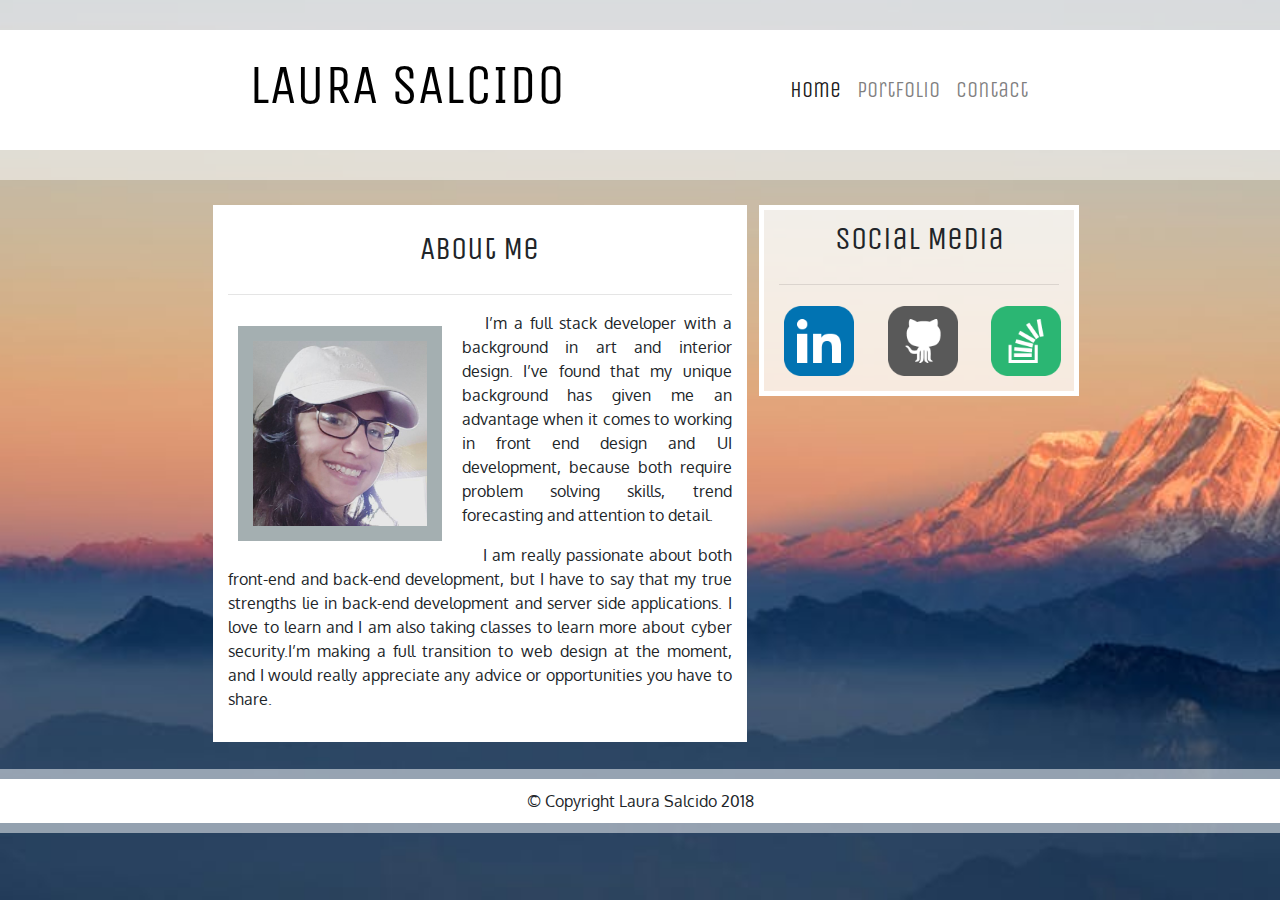
==== index.html @ 24b14b53 "fixed social, added images" ====
<!DOCTYPE html>
<html lang="en">
<head>
    <!-- bootstrap stylesheet -->
    <link rel="stylesheet" href="https://maxcdn.bootstrapcdn.com/bootstrap/4.0.0/css/bootstrap.min.css" integrity="sha384-Gn5384xqQ1aoWXA+058RXPxPg6fy4IWvTNh0E263XmFcJlSAwiGgFAW/dAiS6JXm" crossorigin="anonymous">
    <!-- my css stylesheet -->
    <link rel="stylesheet" href="assets/style/style.css">
    <!-- google fonts -->
    <link href="https://fonts.googleapis.com/css?family=Oxygen|Vast+Shadow|Unica+One" rel="stylesheet">
    <meta charset="UTF-8">
    <meta name="viewport" content="width=device-width, initial-scale=1.0">
    <meta http-equiv="X-UA-Compatible" content="ie=edge">
    <title>Bootstrap Portfolio</title>
</head>
<body>

<div class="container-fluid">
    <div class="row" id="header">
        <div class="col-sm-2"></div>
        <div class="col-sm-8">
            <!-- navbar -->
            <nav class="navbar navbar-expand-lg navbar-light">
                <div class="navbar-brand"><h1>LAURA SALCIDO</h1></div>
                <hr>
                <ul class="navbar-nav">
                    <li class="nav-item active">
                        <a href="index.html" class="nav-link">Home</a>
                    </li>
                    <li class="nav-item">
                        <a href="portfolio.html" class="nav-link">Portfolio</a>
                    </li>
                    <li class="nav-item">
                        <a href="content.html" class="nav-link">Contact</a>
                    </li>
                </ul>
            </nav>
        </div>
    </div>

    <div class="row">
        <div class="col-sm-2"></div>
        <!-- main content -->
        <div class="col-sm-5" id="mainContent">
            <h2>About Me</h2>
            <hr>
            <img class="img-responsive img-circle" id="profilePic" src="assets/images/profile-pic.png" alt="profile image">
            <p>&emsp; I’m a full stack developer with a background in art and interior design. I’ve found that my unique background has given me an advantage when it comes to working in front end design and UI development, because both require problem solving skills, trend forecasting and attention to detail.</p>
            <p>&emsp; I am really passionate about both front-end and back-end development, but I have to say that my true strengths lie in back-end development and server side applications. I love to learn and I am also taking classes to learn more about cyber security.I’m making a full transition to web design at the moment, and I would really appreciate any advice or opportunities you have to share. </p>
        </div>

        <!-- social media icons -->
        <div class="col-sm-3" id="socialIcons">
                <h2>Social Media</h2>
                <hr>
            <div class="row">
                <div class="col-sm-4">
                    <a href="https://www.linkedin.com/in/idlaurasalcido/" target="_blank"><img src="assets/images/linkedin-dreamstale45.png" alt="linkedin" class="social-linkedin-dreamstale45"></a>
                </div>
                <div class="col-sm-4">
                    <a href="https://github.com/lauras5" target="_blank"><img src="assets/images/github2-dreamstale35.png" alt="github" class="social-github2-dreamstale35"></a>
                </div>
                <div class="col-sm-4">
                    <a href=" https://stackoverflow.com/users/9036358/lauras5" target="_blank"><img src="assets/images/overflow-dreamstale53.png" alt="linkedin" class="social-overflow-dreamstale53"></a>
                </div>
            </div>
            <!-- social media icons -->
        </div>
        <!-- end social media icons -->

        <div class="col-sm-2"></div>
    </div>

    <div class="row">
    <div class="footer">
        &copy; Copyright Laura Salcido 2018
    </div>
    </div>

</div>

</body>
</html>
---- assets/style/style.css ----
body {
    background-image: url("../images/mountain.jpeg");
    background-repeat: no-repeat;
    background-size: cover;
    background-attachment: fixed;
    top: 0;
    left: 0;
    margin: auto;
    text-align: center;
    font-family: 'Oxygen', sans-serif;
}

#header {
    background-color: white;
    padding-top: 5px;
    padding-bottom: 5px;
    margin-bottom: 2%;
    border-top: 30px solid rgba(255, 255, 255, 0.500);
    border-bottom: 30px solid rgba(255, 255, 255, 0.500);
    background-clip: padding-box;
    clear: both;
}

h1 {
    font-family: 'Unica One', cursive;
    color: black;
    padding: 5px;
    font-size: 55px;
}

h2 {
    padding: 10px;
    text-align: center;
    font-family: 'Unica One', cursive;
}

.navbar-nav {
    font-family: 'Unica One', cursive;
    font-size: 22px;
}

#profilePic {
    margin: 15px 20px 10px 10px;
    height: 215px;
    float: left;
    border: 15px solid #435a5e7c;
}

.portfolioImages {
    height: 170px;
    width: 250px;
    padding: 10px;
    margin-left: 0px;
}

figure {
    padding: 0;
}

figcaption {
    position: relative;
    top: -70px;
    left: 0;
    background-color: rgba(253, 252, 252, 0.781);
    text-align: center;
    padding: 5px;
    font-family: 'Unica One', cursive;

}

#mainContent {
    background-color: white;
    text-align: justify;
    padding: 15px;
}

#socialIcons {
    background-color: rgba(255, 255, 255, 0.752);
    border: 5px solid white;
    height: 100%;
    margin-left: 1%;
}

.social-github2-dreamstale35 {
    width: 80px;
    height: 80px;
    background-position: -366px -158px;
    padding:5px;
    margin-bottom: 10px;
}

.social-linkedin-dreamstale45 {
    width: 80px;
    height: 80px;
    background-position: -418px -210px;
    padding: 5px;
    margin-bottom: 10px;

}

.social-overflow-dreamstale53 {
    width: 80px;
    height: 80px;
    background-position: -366px -262px;
    padding: 5px;
    margin-bottom: 10px;

}

.portfolioImages:hover, .social-github2-dreamstale35:hover, .social-linkedin-dreamstale45:hover, .social-overflow-dreamstale53:hover {
    opacity: .8;
    animation: shake .5s cubic-bezier(.36,.07,.19,.97) both;
    transform: translate3d(0, 0, 0);
    backface-visibility: hidden;
    perspective: 1000px;
  }
  
  @keyframes shake {
    10%, 90% {
      transform: translate3d(-1px, 0, 0);
    }
   
    20%, 80% {
      transform: translate3d(2px, 0, 0);
    }
  
    30%, 50%, 70% {
      transform: translate3d(-4px, 0, 0);
    }
  
    40%, 60% {
      transform: translate3d(4px, 0, 0);
    }
  }



.footer {
    background-color: white;
    border-top: 10px solid rgba(255, 255, 255, 0.500);
    border-bottom: 10px solid rgba(255, 255, 255, 0.500);
    background-clip: padding-box;
    width: 100%;
    margin-top: 2%;
    line-height: 1.5;
    padding: 10px;
}
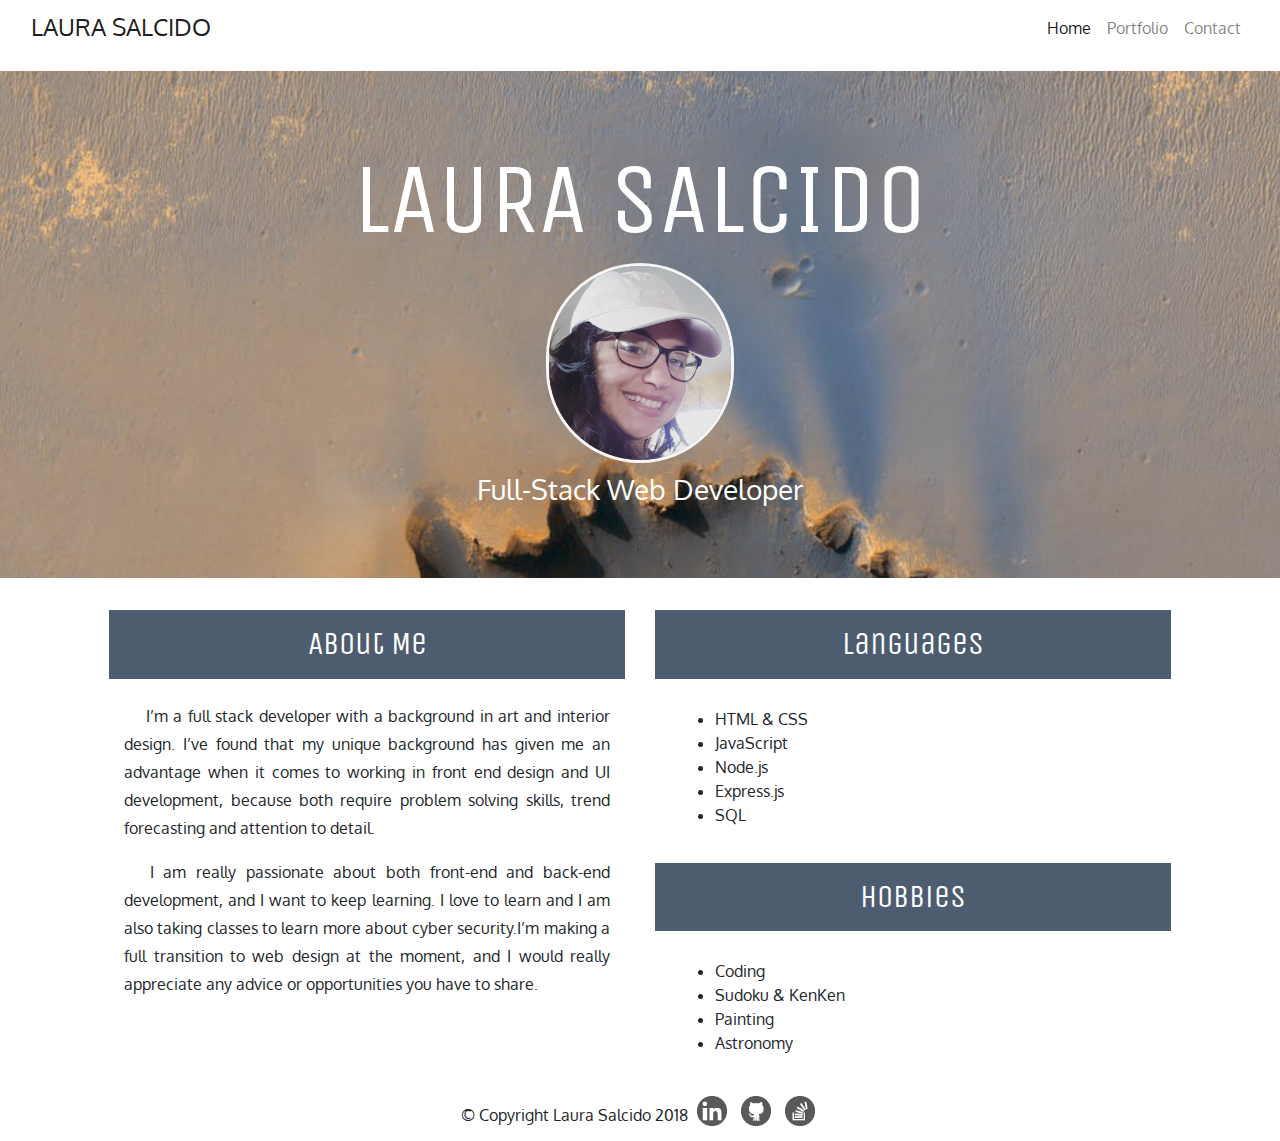
==== commit 31eb1274: "updated layout" ====
--- a/index.html
+++ b/index.html
@@ -1,8 +1,10 @@
 <!DOCTYPE html>
 <html lang="en">
+
 <head>
     <!-- bootstrap stylesheet -->
-    <link rel="stylesheet" href="https://maxcdn.bootstrapcdn.com/bootstrap/4.0.0/css/bootstrap.min.css" integrity="sha384-Gn5384xqQ1aoWXA+058RXPxPg6fy4IWvTNh0E263XmFcJlSAwiGgFAW/dAiS6JXm" crossorigin="anonymous">
+    <link rel="stylesheet" href="https://maxcdn.bootstrapcdn.com/bootstrap/4.0.0/css/bootstrap.min.css" integrity="sha384-Gn5384xqQ1aoWXA+058RXPxPg6fy4IWvTNh0E263XmFcJlSAwiGgFAW/dAiS6JXm"
+        crossorigin="anonymous">
     <!-- my css stylesheet -->
     <link rel="stylesheet" href="assets/style/style.css">
     <!-- google fonts -->
@@ -10,73 +12,111 @@
     <meta charset="UTF-8">
     <meta name="viewport" content="width=device-width, initial-scale=1.0">
     <meta http-equiv="X-UA-Compatible" content="ie=edge">
-    <title>Bootstrap Portfolio</title>
+    <title>Laura Salcido
+    </title>
 </head>
+
 <body>
 
-<div class="container-fluid">
-    <div class="row" id="header">
-        <div class="col-sm-2"></div>
-        <div class="col-sm-8">
-            <!-- navbar -->
-            <nav class="navbar navbar-expand-lg navbar-light">
-                <div class="navbar-brand"><h1>LAURA SALCIDO</h1></div>
-                <hr>
-                <ul class="navbar-nav">
-                    <li class="nav-item active">
-                        <a href="index.html" class="nav-link">Home</a>
-                    </li>
-                    <li class="nav-item">
-                        <a href="portfolio.html" class="nav-link">Portfolio</a>
-                    </li>
-                    <li class="nav-item">
-                        <a href="content.html" class="nav-link">Contact</a>
-                    </li>
-                </ul>
-            </nav>
+    <div class="container-fluid">
+        <div class="row" id="topMenu">
+
+            <div class="col-md">
+                <!-- navbar -->
+                <nav class="navbar navbar-expand-lg navbar-light">
+                    <div class="navbar-brand">
+                        <p id='navName'>
+                            <h4>LAURA SALCIDO</h4>
+                        </p>
+                    </div>
+                </nav>
+            </div>
+            <div class="col-md">
+                <nav id='navContent' class='navbar navbar-expand-lg navbar-light'>
+                    <ul class="navbar-nav" id='navList'>
+                        <li class="nav-item active">
+                            <a href="index.html" class="nav-link">Home</a>
+                        </li>
+                        <li class="nav-item">
+                            <a href="portfolio.html" class="nav-link">Portfolio</a>
+                        </li>
+                        <li class="nav-item">
+                            <a href="content.html" class="nav-link">Contact</a>
+                        </li>
+                    </ul>
+                </nav>
+            </div>
+        </div>
+
+    </div>
+
+    <div class="row">
+        <div class="col-md-12">
+            <div class="jumbotron">
+                <h1>LAURA SALCIDO</h1>
+                <img class="img-responsive img-circle" id="profilePic" src="assets/images/profile-pic.png" alt="profile image">
+                <h3>Full-Stack Web Developer</h3>
+
+            </div>
         </div>
     </div>
 
     <div class="row">
-        <div class="col-sm-2"></div>
+        <div class="col-md-1"></div>
         <!-- main content -->
-        <div class="col-sm-5" id="mainContent">
+        <div class="col-md-5">
             <h2>About Me</h2>
-            <hr>
-            <img class="img-responsive img-circle" id="profilePic" src="assets/images/profile-pic.png" alt="profile image">
-            <p>&emsp; I’m a full stack developer with a background in art and interior design. I’ve found that my unique background has given me an advantage when it comes to working in front end design and UI development, because both require problem solving skills, trend forecasting and attention to detail.</p>
-            <p>&emsp; I am really passionate about both front-end and back-end development, but I have to say that my true strengths lie in back-end development and server side applications. I love to learn and I am also taking classes to learn more about cyber security.I’m making a full transition to web design at the moment, and I would really appreciate any advice or opportunities you have to share. </p>
+            <div id="mainContent">
+                <p>&emsp; I’m a full stack developer with a background in art and interior design. I’ve found that my unique
+                    background has given me an advantage when it comes to working in front end design and UI development,
+                    because both require problem solving skills, trend forecasting and attention to detail.</p>
+                <p>&emsp; I am really passionate about both front-end and back-end development, and I want to keep learning.
+                    I love to learn and I am also taking classes to learn more about cyber security.I’m making a full transition
+                    to web design at the moment, and I would really appreciate any advice or opportunities you have to share.</p>
+            </div>
         </div>
+        <div class="col-md-5">
+            <h2 id='langTitle'>Languages</h2>
+            <div id="languages">
+                <ul>
+                    <li>HTML & CSS</li>
+                    <li>JavaScript</li>
+                    <li>Node.js</li>
+                    <li>Express.js</li>
+                    <li>SQL</li>
+                </ul>
+            </div>
+            <h2 id='hobTitle'>Hobbies</h2>
+            <div id="hobbies">
+                <ul>
+                    <li>Coding</li>
+                    <li>Sudoku & KenKen</li>
+                    <li>Painting</li>
+                    <li>Astronomy</li>
+                </ul>
+            </div>
+        </div>
+        <div class="col-md-1"></div>
+    </div>
+    <div class="row">
+        <div class="footer">
+            &copy; Copyright Laura Salcido 2018
 
-        <!-- social media icons -->
-        <div class="col-sm-3" id="socialIcons">
-                <h2>Social Media</h2>
-                <hr>
-            <div class="row">
-                <div class="col-sm-4">
-                    <a href="https://www.linkedin.com/in/idlaurasalcido/" target="_blank"><img src="assets/images/linkedin-dreamstale45.png" alt="linkedin" class="social-linkedin-dreamstale45"></a>
-                </div>
-                <div class="col-sm-4">
-                    <a href="https://github.com/lauras5" target="_blank"><img src="assets/images/github2-dreamstale35.png" alt="github" class="social-github2-dreamstale35"></a>
-                </div>
-                <div class="col-sm-4">
-                    <a href=" https://stackoverflow.com/users/9036358/lauras5" target="_blank"><img src="assets/images/overflow-dreamstale53.png" alt="linkedin" class="social-overflow-dreamstale53"></a>
-                </div>
-            </div>
-            <!-- social media icons -->
+            <a href="https://www.linkedin.com/in/idlaurasalcido/" target="_blank">
+                <img src="assets/images/linkedin-dreamstale45.png" alt="linkedin" class="social-linkedin-dreamstale45">
+            </a>
+
+            <a href="https://github.com/lauras5" target="_blank">
+                <img src="assets/images/github2-dreamstale35.png" alt="github" class="social-github2-dreamstale35">
+            </a>
+
+            <a href=" https://stackoverflow.com/users/9036358/lauras5" target="_blank">
+                <img src="assets/images/overflow-dreamstale53.png" alt="linkedin" class="social-overflow-dreamstale53">
+            </a>
         </div>
-        <!-- end social media icons -->
-
-        <div class="col-sm-2"></div>
     </div>
-
-    <div class="row">
-    <div class="footer">
-        &copy; Copyright Laura Salcido 2018
-    </div>
-    </div>
-
 </div>
 
 </body>
+
 </html>--- a/assets/style/style.css
+++ b/assets/style/style.css
@@ -1,5 +1,6 @@
 body {
-    background-image: url("../images/mountain.jpeg");
+    /* background-image: url("../images/mountain.jpeg"); */
+    background-color: white;
     background-repeat: no-repeat;
     background-size: cover;
     background-attachment: fixed;
@@ -10,88 +11,117 @@
     font-family: 'Oxygen', sans-serif;
 }
 
-#header {
-    background-color: white;
-    padding-top: 5px;
-    padding-bottom: 5px;
-    margin-bottom: 2%;
-    border-top: 30px solid rgba(255, 255, 255, 0.500);
-    border-bottom: 30px solid rgba(255, 255, 255, 0.500);
-    background-clip: padding-box;
-    clear: both;
+#navbar {
+    height: 35px;
+    font-size: 22px;
+}
+
+#navName, #navList{
+    padding: 0;
+    margin: 0;
+    color: #313131;
+}
+
+#navContent {
+    float: right;
+}
+
+.jumbotron {
+    background-image: url('../images/headerbg2.jpg');
+    background-repeat: no-repeat;
+    background-size: cover;
+    color: white;
+    text-align: center;
+    border-radius: 0;
+    width: 100%;
 }
 
 h1 {
     font-family: 'Unica One', cursive;
-    color: black;
     padding: 5px;
-    font-size: 55px;
+    font-size: 100px;
 }
 
 h2 {
-    padding: 10px;
+    padding: 15px;
     text-align: center;
     font-family: 'Unica One', cursive;
-}
-
-.navbar-nav {
-    font-family: 'Unica One', cursive;
-    font-size: 22px;
+    background-color: #4d5c6f;
+    color: white;
 }
 
 #profilePic {
-    margin: 15px 20px 10px 10px;
-    height: 215px;
-    float: left;
-    border: 15px solid #435a5e7c;
+    height: 200px;
+    border-radius: 1000px;
+    position: relative;
+    top: -10px;
+    z-index: 1;
+    border: 3px solid rgb(248, 246, 246);
 }
 
 .portfolioImages {
     height: 170px;
     width: 250px;
-    padding: 10px;
-    margin-left: 0px;
+}
+
+#languages, #hobbies{
+    list-style-type: none;
+    text-align: left;
+    padding: 20px;
+}
+
+#submitBTN {
+    display: block;
+    margin: auto;
+    color: white;
+    background-color: #60708a;
+    border: 2px solid #4d5c6f;
+    padding: 2px;
+    width: 149px;
 }
 
 figure {
     padding: 0;
+    width: 250px;
 }
 
 figcaption {
     position: relative;
-    top: -70px;
-    left: 0;
-    background-color: rgba(253, 252, 252, 0.781);
+    top: -42px;
+    left: 34px;
+    background-color: rgba(77, 92, 111, 0.87);
     text-align: center;
-    padding: 5px;
+    padding: 23px;
     font-family: 'Unica One', cursive;
-
+    color: white;
 }
 
 #mainContent {
-    background-color: white;
     text-align: justify;
     padding: 15px;
+    line-height: 175%;
 }
 
-#socialIcons {
-    background-color: rgba(255, 255, 255, 0.752);
-    border: 5px solid white;
-    height: 100%;
-    margin-left: 1%;
+#mainContentPortfolio {
+    margin-left: 3%;
+}
+
+#portRow {
+    margin-bottom: 5%;
+    margin-top: 3%;
 }
 
 .social-github2-dreamstale35 {
-    width: 80px;
-    height: 80px;
+    width: 40px;
+    height: 40px;
     background-position: -366px -158px;
     padding:5px;
     margin-bottom: 10px;
 }
 
 .social-linkedin-dreamstale45 {
-    width: 80px;
-    height: 80px;
+    width: 40px;
+    height: 40px;
     background-position: -418px -210px;
     padding: 5px;
     margin-bottom: 10px;
@@ -99,12 +129,22 @@
 }
 
 .social-overflow-dreamstale53 {
-    width: 80px;
-    height: 80px;
+    width: 40px;
+    height: 40px;
     background-position: -366px -262px;
     padding: 5px;
     margin-bottom: 10px;
 
+}
+
+form {
+    width: 70%;
+    display: block;
+    margin: auto;
+}
+
+.footer {
+    width: 100%;
 }
 
 .portfolioImages:hover, .social-github2-dreamstale35:hover, .social-linkedin-dreamstale45:hover, .social-overflow-dreamstale53:hover {
@@ -134,14 +174,3 @@
   }
 
 
-
-.footer {
-    background-color: white;
-    border-top: 10px solid rgba(255, 255, 255, 0.500);
-    border-bottom: 10px solid rgba(255, 255, 255, 0.500);
-    background-clip: padding-box;
-    width: 100%;
-    margin-top: 2%;
-    line-height: 1.5;
-    padding: 10px;
-}
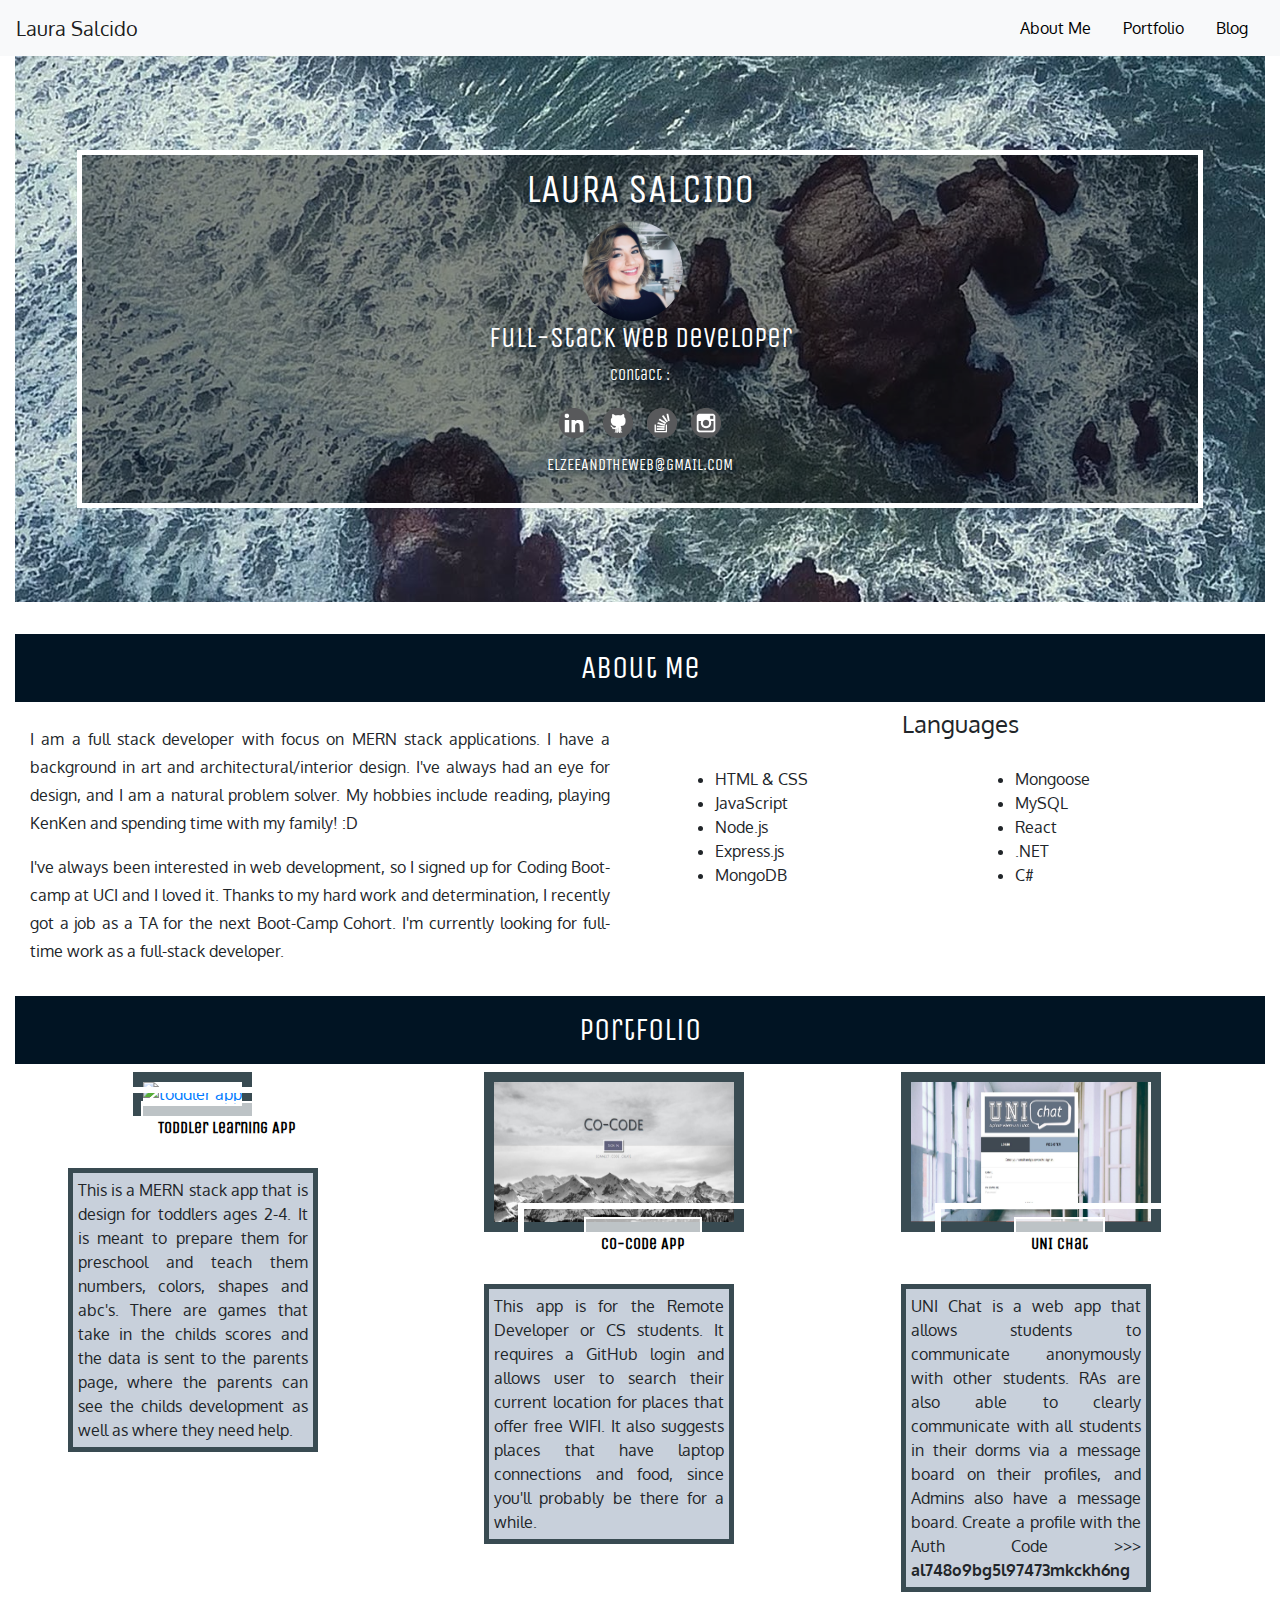
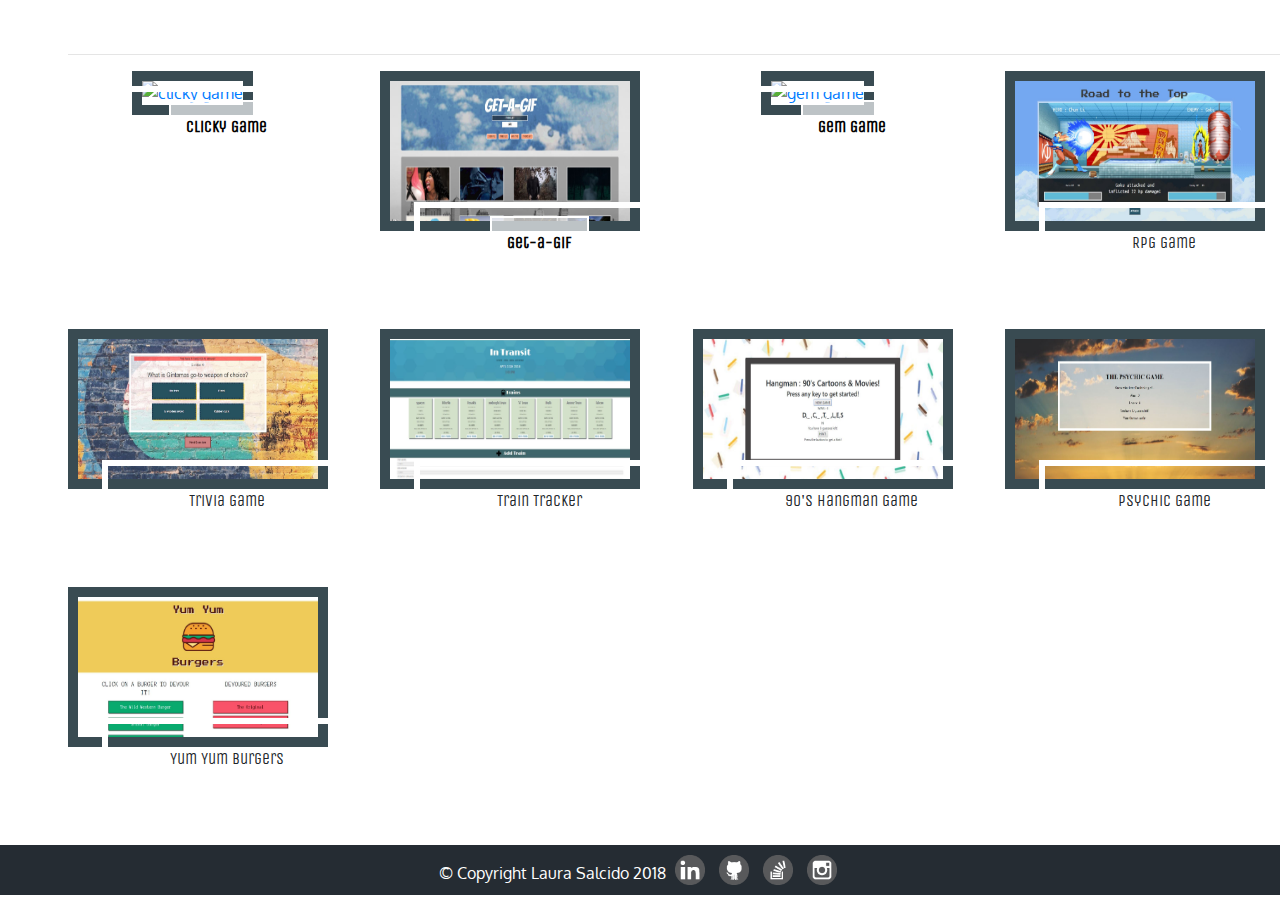
==== commit 84a5349f: "updating portfolio" ====
--- a/index.html
+++ b/index.html
@@ -12,111 +12,276 @@
     <meta charset="UTF-8">
     <meta name="viewport" content="width=device-width, initial-scale=1.0">
     <meta http-equiv="X-UA-Compatible" content="ie=edge">
-    <title>Laura Salcido
-    </title>
+    <title>Laura Salcido</title>
 </head>
 
 <body>
 
+    <nav id="navbar-example2" class="navbar navbar-light bg-light">
+        <a class="navbar-brand" href="">Laura Salcido</a>
+        <ul class="nav nav-pills">
+            <li class="nav-item">
+                <a class="nav-link" href="#about">About Me</a>
+            </li>
+            <li class="nav-item">
+                <a class="nav-link" href="#portfolio">Portfolio</a>
+            </li>
+            <li class='nav-item'>
+                <a class='nav-link' href="http://elzeeandtheweb.com/" target='_blank'>Blog</a>
+            </li>
+        </ul>
+    </nav>
+
     <div class="container-fluid">
-        <div class="row" id="topMenu">
-
-            <div class="col-md">
-                <!-- navbar -->
-                <nav class="navbar navbar-expand-lg navbar-light">
-                    <div class="navbar-brand">
-                        <p id='navName'>
-                            <h4>LAURA SALCIDO</h4>
-                        </p>
+        <div class="row">
+            <div class="col-md-12">
+                <div class="jumbotron">
+                    <div id='title'>
+                        <h1>LAURA SALCIDO</h1>
+                        <img class="img-responsive img-circle" id="profilePic" src="assets/images/profilepic.jpg" alt="profile image">
+                        <h3>Full-Stack Web Developer</h3>
+                        <p>Contact : </p>
+                        <a href="https://www.linkedin.com/in/idlaurasalcido/" target="_blank">
+                            <img src="assets/images/linkedin-dreamstale45.png" alt="linkedin" class="social-linkedin-dreamstale45">
+                        </a>
+
+                        <a href="https://github.com/lauras5" target="_blank">
+                            <img src="assets/images/github2-dreamstale35.png" alt="github" class="social-github2-dreamstale35">
+                        </a>
+
+                        <a href=" https://stackoverflow.com/users/9036358/lauras5" target="_blank">
+                            <img src="assets/images/overflow-dreamstale53.png" alt="linkedin" class="social-overflow-dreamstale53">
+                        </a>
+
+                        <a href="https://www.instagram.com/elzeeandtheweb/" target="_blank">
+                            <img src="./assets/images/instagram-dreamstale43.png" alt="linkedin" class="social-overflow-dreamstale53">
+                        </a>
+                        <p>ELZEEANDTHEWEB@GMAIL.COM</p>
                     </div>
-                </nav>
-            </div>
-            <div class="col-md">
-                <nav id='navContent' class='navbar navbar-expand-lg navbar-light'>
-                    <ul class="navbar-nav" id='navList'>
-                        <li class="nav-item active">
-                            <a href="index.html" class="nav-link">Home</a>
-                        </li>
-                        <li class="nav-item">
-                            <a href="portfolio.html" class="nav-link">Portfolio</a>
-                        </li>
-                        <li class="nav-item">
-                            <a href="content.html" class="nav-link">Contact</a>
-                        </li>
-                    </ul>
-                </nav>
+                </div>
             </div>
         </div>
-
-    </div>
-
-    <div class="row">
-        <div class="col-md-12">
-            <div class="jumbotron">
-                <h1>LAURA SALCIDO</h1>
-                <img class="img-responsive img-circle" id="profilePic" src="assets/images/profile-pic.png" alt="profile image">
-                <h3>Full-Stack Web Developer</h3>
+        <div class="row">
+            <div class="col-md-12">
+                <div data-spy="scroll" data-target="#navbar-example2" data-offset="0">
+                    <h2 id="about">About Me</h2>
+                    <div class="row">
+                        <div class="col-md-6">
+                            <div id="mainContent">
+                                <p>
+                                    I am a full stack developer with focus on MERN stack applications. I have a background in art and architectural/interior
+                                    design. I've always had an eye for design, and I am a natural problem solver. My hobbies
+                                    include reading, playing KenKen and spending time with my family! :D
+                                </p>
+                                <p>
+                                    I've always been interested in web development, so I signed up for Coding Boot-camp at UCI and I loved it. Thanks to my hard
+                                    work and determination, I recently got a job as a TA for the next Boot-Camp Cohort. I'm
+                                    currently looking for full-time work as a full-stack developer.
+                                </p>
+                            </div>
+                        </div>
+
+                        <div class="col-md-6">
+                            <h4 id='langTitle'>Languages</h4>
+                            <div id="languages">
+                                <div class="row">
+
+                                    <div class="col-md-6">
+                                        <ul>
+                                            <li>HTML & CSS</li>
+                                            <li>JavaScript</li>
+                                            <li>Node.js</li>
+                                            <li>Express.js</li>
+                                            <li>MongoDB</li>
+                                        </ul>
+                                    </div>
+
+                                    <div class="col-md-6">
+                                        <ul>
+                                            <li>Mongoose</li>
+                                            <li>MySQL</li>
+                                            <li>React</li>
+                                            <li>.NET</li>
+                                            <li>C#</li>
+                                        </ul>
+                                    </div>
+
+                                </div>
+                            </div>
+                        </div>
+
+                    </div>
+                </div>
+            </div>
+
+            <div class="col-md-12">
+                <div data-spy="scroll" data-target="#navbar-example2" data-offset="0">
+
+                    <h2 id="portfolio">Portfolio</h2>
+                    <div class="col-md" id="mainContentPortfolio">
+                        <div id="portfolio">
+                            <div class="row" id='PRows'>
+
+                                <div class="col-md">
+                                    <figure>
+                                        <a href="https://totsapp.herokuapp.com/" target='_blank'>
+                                            <img src="./assets/images/tots.jpg" alt="toddler app" class="portfolioImages">
+                                        </a>
+                                        <figcaption>
+                                            <span class='gameNames'>Toddler Learning App</span>
+                                        </figcaption>
+                                        <p class='figInfo'>
+                                            This is a MERN stack app that is design for toddlers ages 2-4. It is meant to prepare them for preschool and teach them numbers,
+                                            colors, shapes and abc's. There are games that take in the childs scores and
+                                            the data is sent to the parents page, where the parents can see the childs development
+                                            as well as where they need help.
+                                        </p>
+                                    </figure>
+                                </div>
+                                <div class="col-md">
+                                    <figure>
+                                        <a href="https://lauras5.github.io/CoCodeApp/" target='_blank'>
+                                            <img src="assets/images/cocode.JPG" alt="cocode app" class="portfolioImages">
+                                        </a>
+                                        <figcaption>
+                                            <span class='gameNames'>Co-Code App</span>
+                                        </figcaption>
+                                        <p class='figInfo'>
+                                            This app is for the Remote Developer or CS students. It requires a GitHub login and allows user to search their current location
+                                            for places that offer free WIFI. It also suggests places that have laptop connections
+                                            and food, since you'll probably be there for a while.
+                                        </p>
+                                    </figure>
+                                </div>
+                                <div class="col-md">
+                                    <figure>
+                                        <a href="https://arcane-spire-96905.herokuapp.com/" target='_blank'>
+                                            <img src="assets/images/uni.JPG" alt="UNI Chat" class="portfolioImages">
+                                        </a>
+                                        <figcaption>
+                                            <span class='gameNames'>UNI Chat</span>
+                                        </figcaption>
+                                        <p class='figInfo'>
+                                            UNI Chat is a web app that allows students to communicate anonymously with other students. RAs are also able to clearly communicate
+                                            with all students in their dorms via a message board on their profiles, and Admins
+                                            also have a message board. Create a profile with the Auth Code >>>
+                                            <strong>al748o9bg5l97473mkckh6ng</strong>
+                                        </p>
+                                    </figure>
+                                </div>
+                            </div>
+                            <hr>
+                            <div class="row">
+                                <div class="col-md">
+                                    <figure>
+                                        <a href="https://pure-atoll-91754.herokuapp.com/" target='_blank'>
+                                            <img src="./assets/images/clicky.jpg" alt="clicky game" class="portfolioImages">
+                                        </a>
+                                        <figcaption>
+                                            <span class='gameNames'>Clicky Game</span>
+                                        </figcaption>
+                                    </figure>
+                                </div>
+                                <div class="col-md">
+                                    <figure>
+                                        <a href="https://lauras5.github.io/Get-a-Gif/" target='_blank'>
+                                            <img src="./assets/images/gifapp.jpg" alt="gif app" class="portfolioImages">
+                                        </a>
+                                        <figcaption>
+                                            <span class='gameNames'>Get-a-Gif</span>
+                                        </figcaption>
+                                    </figure>
+                                </div>
+                                <div class="col-md">
+                                    <figure>
+                                        <a href="https://lauras5.github.io/Gem-Game/" target='_blank'>
+                                            <img src="assets/images/gemgame.jpg" alt="gem game" class="portfolioImages">
+                                        </a>
+                                        <figcaption>
+                                            <span class='gameNames'>Gem Game</span>
+                                        </figcaption>
+                                    </figure>
+                                </div>
+                                <div class="col-md">
+                                    <figure>
+                                        <a href="https://lauras5.github.io/week-4-game/" target='_blank'>
+                                            <img src="assets/images/rpggame.JPG" alt="rpg game" class="portfolioImages">
+                                        </a>
+                                        <figcaption>RPG Game</figcaption>
+                                    </figure>
+                                </div>
+                                <div class="col-md">
+                                    <figure>
+                                        <a href="https://lauras5.github.io/TriviaGame/" target='_blank'>
+                                            <img src="assets/images/trivia.JPG" alt="trivia" class="portfolioImages">
+                                        </a>
+                                        <figcaption>Trivia Game</figcaption>
+                                    </figure>
+                                </div>
+                                <div class="col-md">
+                                    <figure>
+                                        <a href="https://lauras5.github.io/Firebase-Train/" target='_blank'>
+                                            <img src="assets/images/firebasetrains.JPG" alt="train app" class="portfolioImages">
+                                        </a>
+                                        <figcaption>Train Tracker</figcaption>
+                                    </figure>
+                                </div>
+                                <div class="col-md">
+                                    <figure>
+                                        <a href="https://lauras5.github.io/Hangman-Game/" target='_blank'>
+                                            <img src="assets/images/hangman.jpg" alt="hangman game" class="portfolioImages">
+                                        </a>
+                                        <figcaption>90's Hangman Game</figcaption>
+                                    </figure>
+                                </div>
+
+                                <div class="col-md">
+                                    <figure>
+                                        <a href="https://lauras5.github.io/Psychic-Game/" target='_blank'>
+                                            <img src="assets/images/psychic.JPG" alt="psychic game" class="portfolioImages">
+                                        </a>
+                                        <figcaption>Psychic Game</figcaption>
+                                    </figure>
+                                </div>
+                                <div class="col-md">
+                                    <figure>
+                                        <a href="https://obscure-plains-99326.herokuapp.com/" target='_blank'>
+                                            <img src="assets/images/burger.JPG" alt="burgerGame" class="portfolioImages">
+                                        </a>
+                                        <figcaption>Yum Yum Burgers</figcaption>
+                                    </figure>
+                                </div>
+                            </div>
+                        </div>
+                    </div>
+                </div>
+
+            </div>
+        </div>
+
+        <div class="row">
+            <div class="footer">
+                &copy; Copyright Laura Salcido 2018
+
+                <a href="https://www.linkedin.com/in/idlaurasalcido/" target="_blank">
+                    <img src="assets/images/linkedin-dreamstale45.png" alt="linkedin" class="social-linkedin-dreamstale45">
+                </a>
+
+                <a href="https://github.com/lauras5" target="_blank">
+                    <img src="assets/images/github2-dreamstale35.png" alt="github" class="social-github2-dreamstale35">
+                </a>
+
+                <a href=" https://stackoverflow.com/users/9036358/lauras5" target="_blank">
+                    <img src="assets/images/overflow-dreamstale53.png" alt="linkedin" class="social-overflow-dreamstale53">
+                </a>
+
+                <a href="https://www.instagram.com/elzeeandtheweb/" target="_blank">
+                    <img src="./assets/images/instagram-dreamstale43.png" alt="linkedin" class="social-overflow-dreamstale53">
+                </a>
 
             </div>
         </div>
     </div>
-
-    <div class="row">
-        <div class="col-md-1"></div>
-        <!-- main content -->
-        <div class="col-md-5">
-            <h2>About Me</h2>
-            <div id="mainContent">
-                <p>&emsp; I’m a full stack developer with a background in art and interior design. I’ve found that my unique
-                    background has given me an advantage when it comes to working in front end design and UI development,
-                    because both require problem solving skills, trend forecasting and attention to detail.</p>
-                <p>&emsp; I am really passionate about both front-end and back-end development, and I want to keep learning.
-                    I love to learn and I am also taking classes to learn more about cyber security.I’m making a full transition
-                    to web design at the moment, and I would really appreciate any advice or opportunities you have to share.</p>
-            </div>
-        </div>
-        <div class="col-md-5">
-            <h2 id='langTitle'>Languages</h2>
-            <div id="languages">
-                <ul>
-                    <li>HTML & CSS</li>
-                    <li>JavaScript</li>
-                    <li>Node.js</li>
-                    <li>Express.js</li>
-                    <li>SQL</li>
-                </ul>
-            </div>
-            <h2 id='hobTitle'>Hobbies</h2>
-            <div id="hobbies">
-                <ul>
-                    <li>Coding</li>
-                    <li>Sudoku & KenKen</li>
-                    <li>Painting</li>
-                    <li>Astronomy</li>
-                </ul>
-            </div>
-        </div>
-        <div class="col-md-1"></div>
-    </div>
-    <div class="row">
-        <div class="footer">
-            &copy; Copyright Laura Salcido 2018
-
-            <a href="https://www.linkedin.com/in/idlaurasalcido/" target="_blank">
-                <img src="assets/images/linkedin-dreamstale45.png" alt="linkedin" class="social-linkedin-dreamstale45">
-            </a>
-
-            <a href="https://github.com/lauras5" target="_blank">
-                <img src="assets/images/github2-dreamstale35.png" alt="github" class="social-github2-dreamstale35">
-            </a>
-
-            <a href=" https://stackoverflow.com/users/9036358/lauras5" target="_blank">
-                <img src="assets/images/overflow-dreamstale53.png" alt="linkedin" class="social-overflow-dreamstale53">
-            </a>
-        </div>
-    </div>
-</div>
-
 </body>
 
 </html>--- a/assets/style/style.css
+++ b/assets/style/style.css
@@ -11,6 +11,11 @@
     font-family: 'Oxygen', sans-serif;
 }
 
+.nav-link:hover {
+    color: #c34662;
+    font-weight: bold;
+}
+
 #navbar {
     height: 35px;
     font-size: 22px;
@@ -24,44 +29,78 @@
 
 #navContent {
     float: right;
+    line-height: 70px;
+}
+
+.figInfo {
+    background-color: #c8d0db;
+    border: 5px solid #394b52;
+    position: relative;
+    top: -30px;
+    left: 0px;
+    font-family: 'Oxygen', sans-serif;
+    text-align: justify;
+    padding: 5px;
 }
 
 .jumbotron {
-    background-image: url('../images/headerbg2.jpg');
+    background-image: url('../images/bg.jpeg');
     background-repeat: no-repeat;
     background-size: cover;
+    background-attachment: fixed;
     color: white;
     text-align: center;
     border-radius: 0;
     width: 100%;
 }
 
-h1 {
-    font-family: 'Unica One', cursive;
-    padding: 5px;
-    font-size: 100px;
+#title {
+    font-family: 'Unica One', cursive;
+    padding: 10px;
+    background-color: #00000070;
+    text-shadow: 4px 4px 4px #011423;
+    border: 5px solid white;
+    margin:30px;
+}
+
+
+
+li a {
+    text-decoration: none;
+    color:black;
 }
 
 h2 {
     padding: 15px;
     text-align: center;
     font-family: 'Unica One', cursive;
-    background-color: #4d5c6f;
-    color: white;
+    background-color: #011423;
+    color: white;
+}
+
+#proh2 {
+    padding: 15px;
+    text-align: center;
+    font-family: 'Unica One', cursive;
+    background-color: #f8f9fa80;
+    /* color: white; */
+    border: 4px solid white;
 }
 
 #profilePic {
-    height: 200px;
+    height: 100px;
     border-radius: 1000px;
     position: relative;
-    top: -10px;
+    /* top: -10px; */
     z-index: 1;
-    border: 3px solid rgb(248, 246, 246);
+    /* border: 3px solid rgb(248, 246, 246); */
+    margin-right: 15px;
 }
 
 .portfolioImages {
-    height: 170px;
-    width: 250px;
+    height: 160px;
+    width: 260px;
+    border: 10px solid #394b52;
 }
 
 #languages, #hobbies{
@@ -85,15 +124,24 @@
     width: 250px;
 }
 
+.gameNames {
+    background-color:rgba(255, 255, 255, 0.671);
+    border: 2px solid white;
+    padding: 15px;
+    font-weight: bold;
+    color:black;
+}
+
 figcaption {
+    background-image: url('../images/bg2.jpeg');
+    background-attachment: fixed;
     position: relative;
-    top: -42px;
+    top: -29px;
     left: 34px;
-    background-color: rgba(77, 92, 111, 0.87);
     text-align: center;
     padding: 23px;
     font-family: 'Unica One', cursive;
-    color: white;
+    border: 6px solid white;
 }
 
 #mainContent {
@@ -144,10 +192,16 @@
 }
 
 .footer {
+    background-color: #252c33;
+    height: 50px;
+    line-height: 50px;
+    margin-bottom: 3px;
+    padding: 3px;
+    color: white;
     width: 100%;
 }
 
-.portfolioImages:hover, .social-github2-dreamstale35:hover, .social-linkedin-dreamstale45:hover, .social-overflow-dreamstale53:hover {
+.social-github2-dreamstale35:hover, .social-linkedin-dreamstale45:hover, .social-overflow-dreamstale53:hover {
     opacity: .8;
     animation: shake .5s cubic-bezier(.36,.07,.19,.97) both;
     transform: translate3d(0, 0, 0);
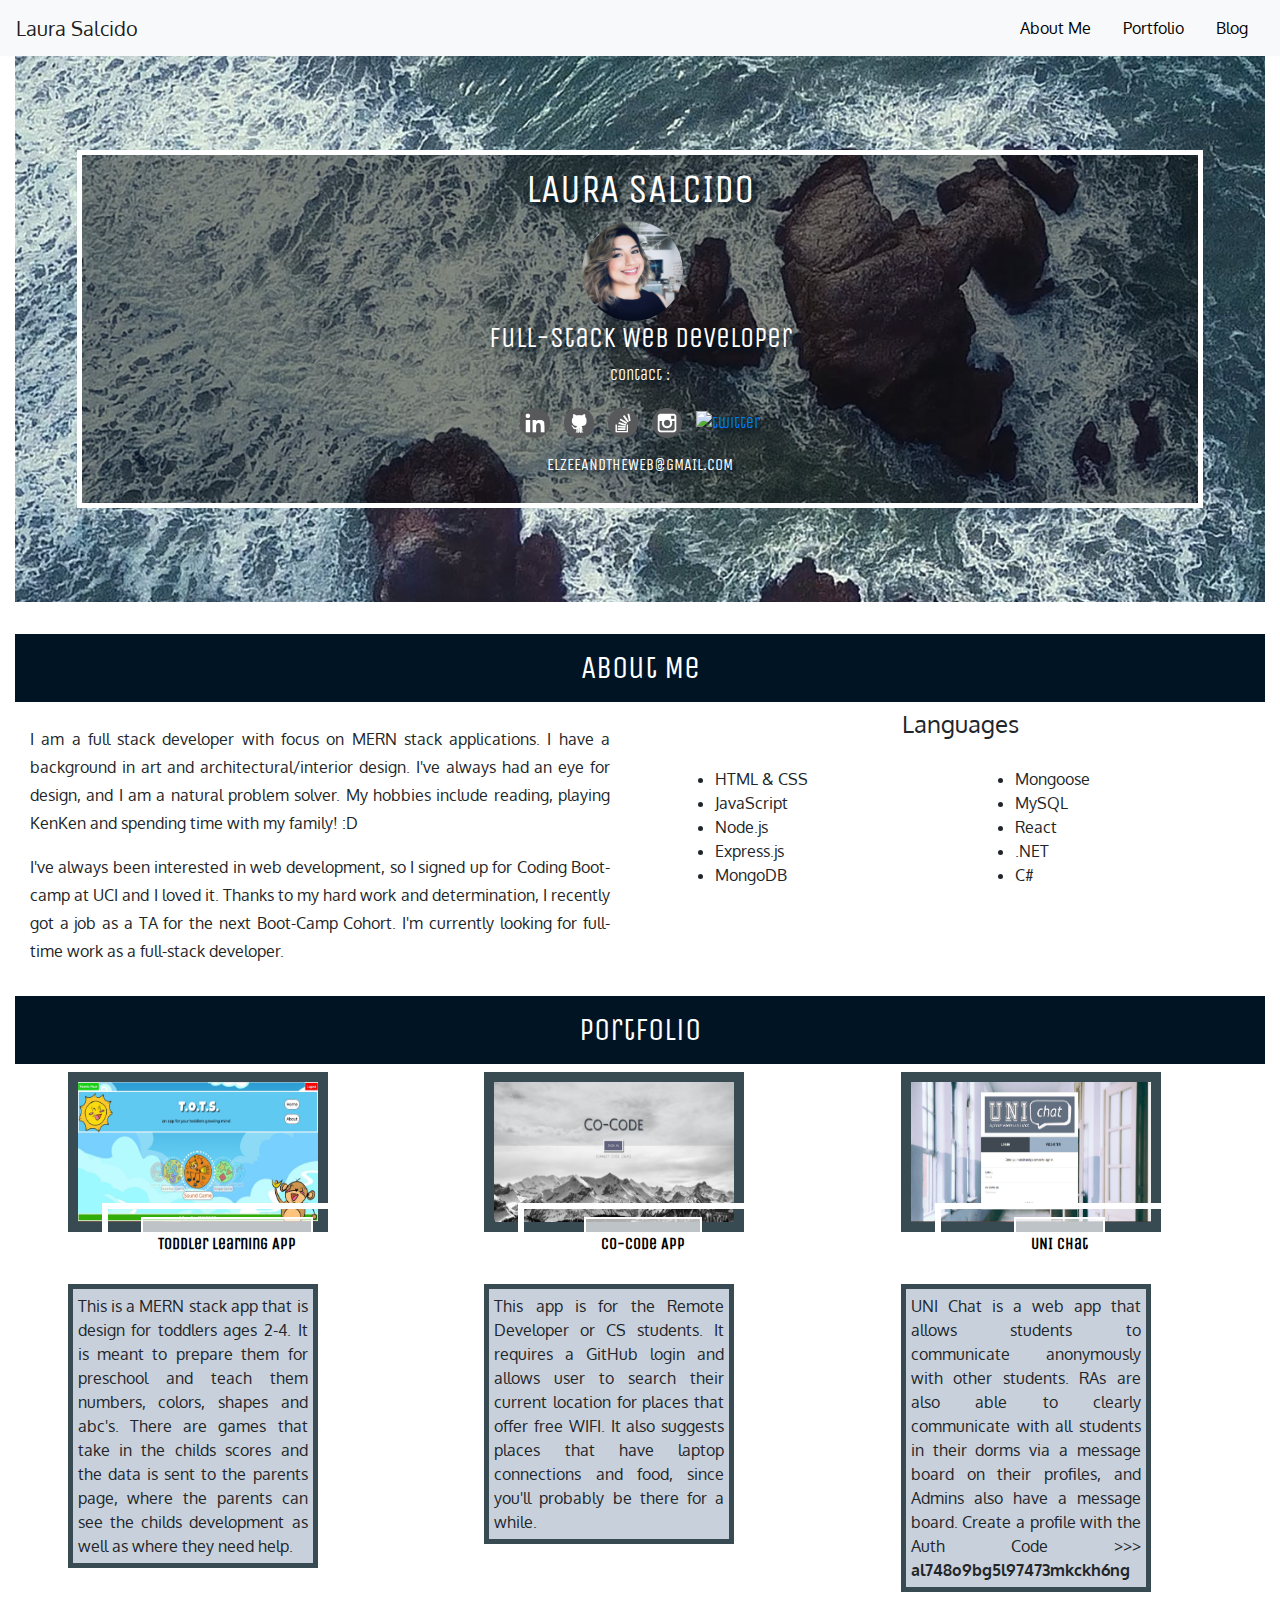
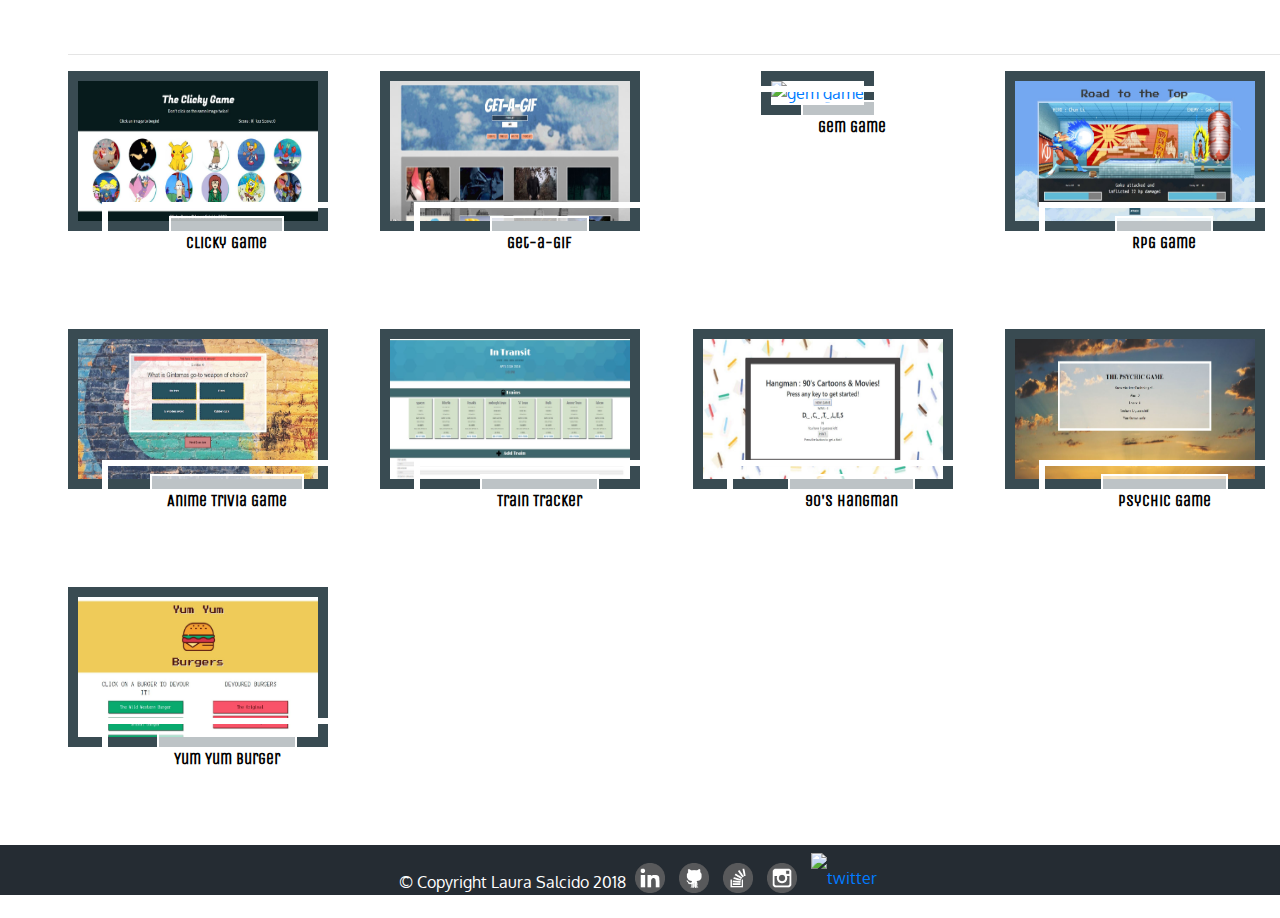
==== commit a0a2bb13: "finished update" ====
--- a/index.html
+++ b/index.html
@@ -54,7 +54,11 @@
                         </a>
 
                         <a href="https://www.instagram.com/elzeeandtheweb/" target="_blank">
-                            <img src="./assets/images/instagram-dreamstale43.png" alt="linkedin" class="social-overflow-dreamstale53">
+                            <img src="./assets/images/instagram-dreamstale43.png" alt="insta" class="social-overflow-dreamstale53">
+                        </a>
+
+                        <a href="https://twitter.com/NodeJS_is_life" target="_blank">
+                            <img src="./assets/images/twitter-dreamstale71.png" alt="twitter" class="social-overflow-dreamstale53">
                         </a>
                         <p>ELZEEANDTHEWEB@GMAIL.COM</p>
                     </div>
@@ -125,7 +129,7 @@
                                 <div class="col-md">
                                     <figure>
                                         <a href="https://totsapp.herokuapp.com/" target='_blank'>
-                                            <img src="./assets/images/tots.jpg" alt="toddler app" class="portfolioImages">
+                                            <img src="./assets/images/tots.JPG" alt="toddler app" class="portfolioImages">
                                         </a>
                                         <figcaption>
                                             <span class='gameNames'>Toddler Learning App</span>
@@ -175,7 +179,7 @@
                                 <div class="col-md">
                                     <figure>
                                         <a href="https://pure-atoll-91754.herokuapp.com/" target='_blank'>
-                                            <img src="./assets/images/clicky.jpg" alt="clicky game" class="portfolioImages">
+                                            <img src="./assets/images/clicky.JPG" alt="clicky game" class="portfolioImages">
                                         </a>
                                         <figcaption>
                                             <span class='gameNames'>Clicky Game</span>
@@ -207,7 +211,9 @@
                                         <a href="https://lauras5.github.io/week-4-game/" target='_blank'>
                                             <img src="assets/images/rpggame.JPG" alt="rpg game" class="portfolioImages">
                                         </a>
-                                        <figcaption>RPG Game</figcaption>
+                                        <figcaption>
+                                            <span class='gameNames'>RPG Game</span>
+                                        </figcaption>
                                     </figure>
                                 </div>
                                 <div class="col-md">
@@ -215,7 +221,9 @@
                                         <a href="https://lauras5.github.io/TriviaGame/" target='_blank'>
                                             <img src="assets/images/trivia.JPG" alt="trivia" class="portfolioImages">
                                         </a>
-                                        <figcaption>Trivia Game</figcaption>
+                                        <figcaption>
+                                            <span class='gameNames'>Anime Trivia Game</span>
+                                        </figcaption>
                                     </figure>
                                 </div>
                                 <div class="col-md">
@@ -223,7 +231,9 @@
                                         <a href="https://lauras5.github.io/Firebase-Train/" target='_blank'>
                                             <img src="assets/images/firebasetrains.JPG" alt="train app" class="portfolioImages">
                                         </a>
-                                        <figcaption>Train Tracker</figcaption>
+                                        <figcaption>
+                                            <span class='gameNames'>Train Tracker</span>
+                                        </figcaption>
                                     </figure>
                                 </div>
                                 <div class="col-md">
@@ -231,7 +241,9 @@
                                         <a href="https://lauras5.github.io/Hangman-Game/" target='_blank'>
                                             <img src="assets/images/hangman.jpg" alt="hangman game" class="portfolioImages">
                                         </a>
-                                        <figcaption>90's Hangman Game</figcaption>
+                                        <figcaption>
+                                            <span class='gameNames'>90's Hangman</span>
+                                        </figcaption>
                                     </figure>
                                 </div>
 
@@ -240,7 +252,9 @@
                                         <a href="https://lauras5.github.io/Psychic-Game/" target='_blank'>
                                             <img src="assets/images/psychic.JPG" alt="psychic game" class="portfolioImages">
                                         </a>
-                                        <figcaption>Psychic Game</figcaption>
+                                        <figcaption>
+                                            <span class='gameNames'>Psychic Game</span>
+                                        </figcaption>
                                     </figure>
                                 </div>
                                 <div class="col-md">
@@ -248,7 +262,9 @@
                                         <a href="https://obscure-plains-99326.herokuapp.com/" target='_blank'>
                                             <img src="assets/images/burger.JPG" alt="burgerGame" class="portfolioImages">
                                         </a>
-                                        <figcaption>Yum Yum Burgers</figcaption>
+                                        <figcaption>
+                                            <span class='gameNames'>Yum Yum Burger</span>
+                                        </figcaption>
                                     </figure>
                                 </div>
                             </div>
@@ -279,6 +295,9 @@
                     <img src="./assets/images/instagram-dreamstale43.png" alt="linkedin" class="social-overflow-dreamstale53">
                 </a>
 
+                <a href="https://twitter.com/NodeJS_is_life" target="_blank">
+                    <img src="./assets/images/twitter-dreamstale71.png" alt="twitter" class="social-overflow-dreamstale53">
+                </a>
             </div>
         </div>
     </div>
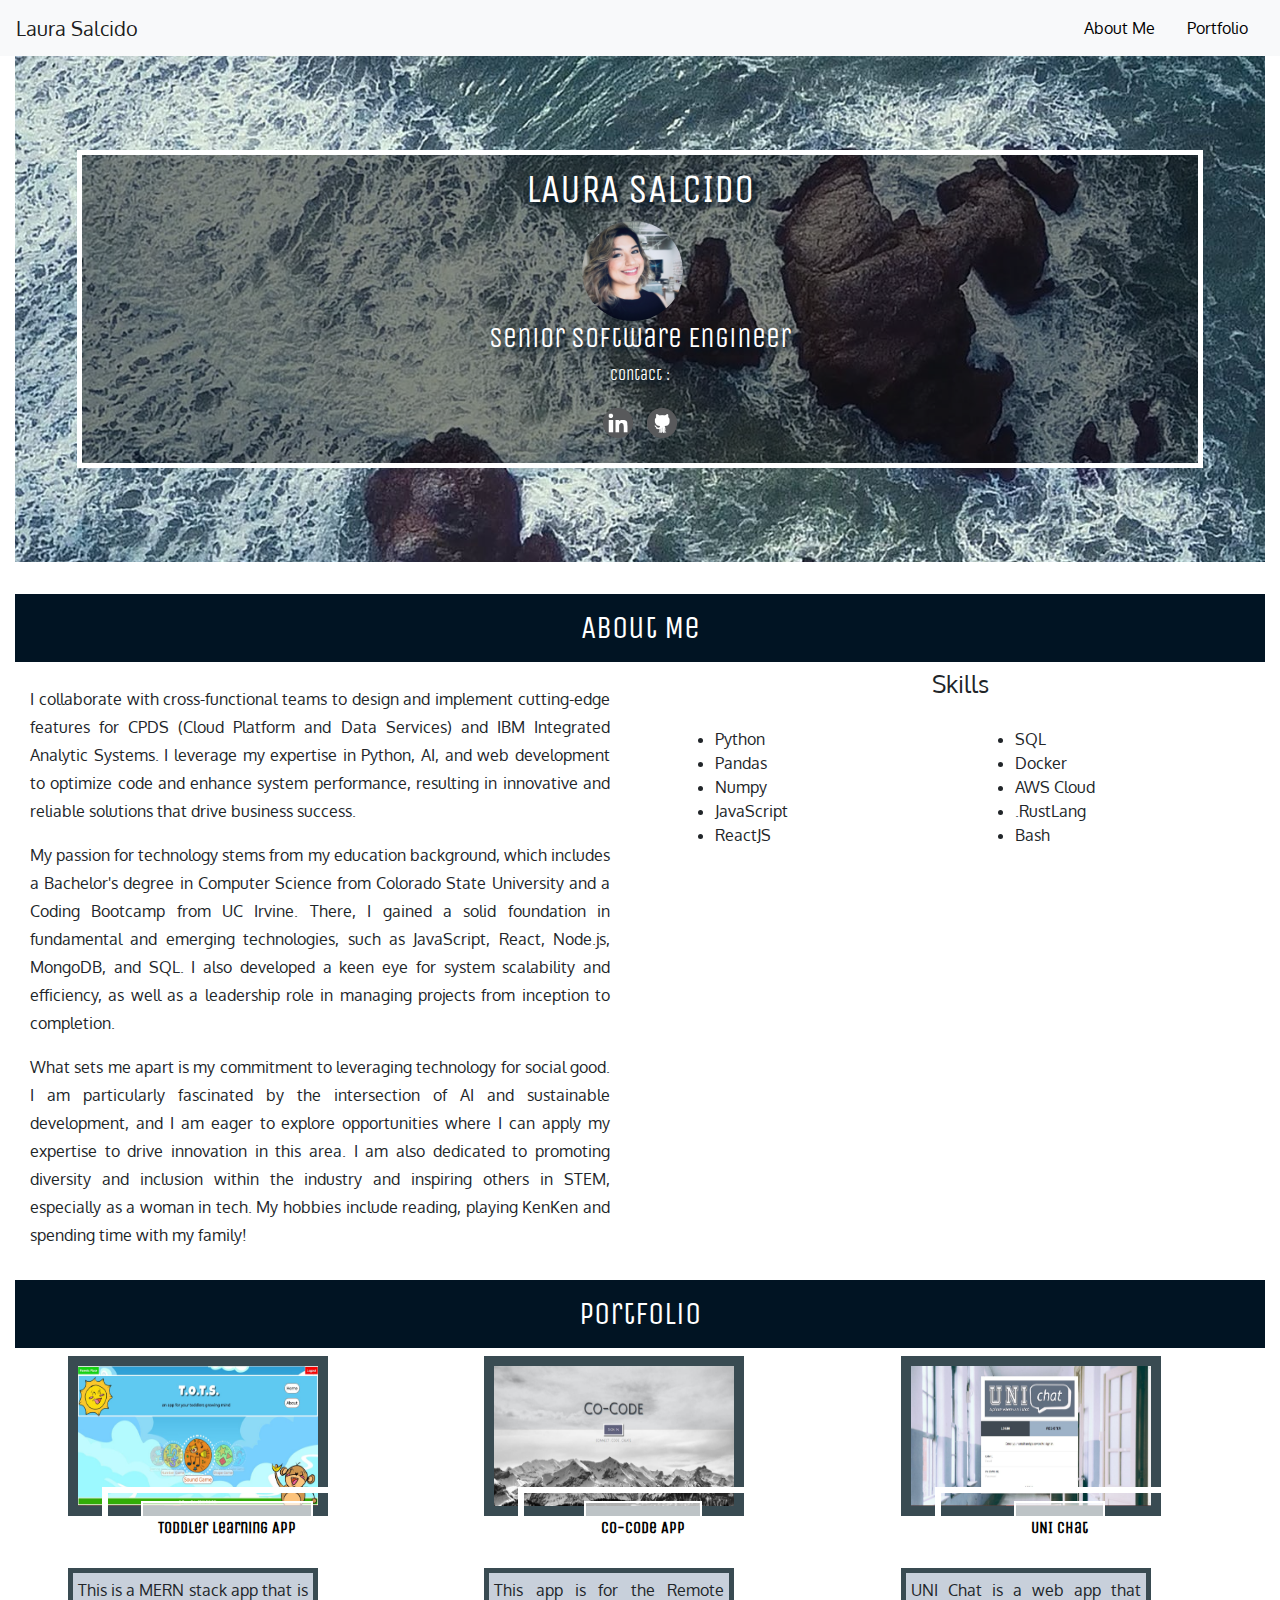
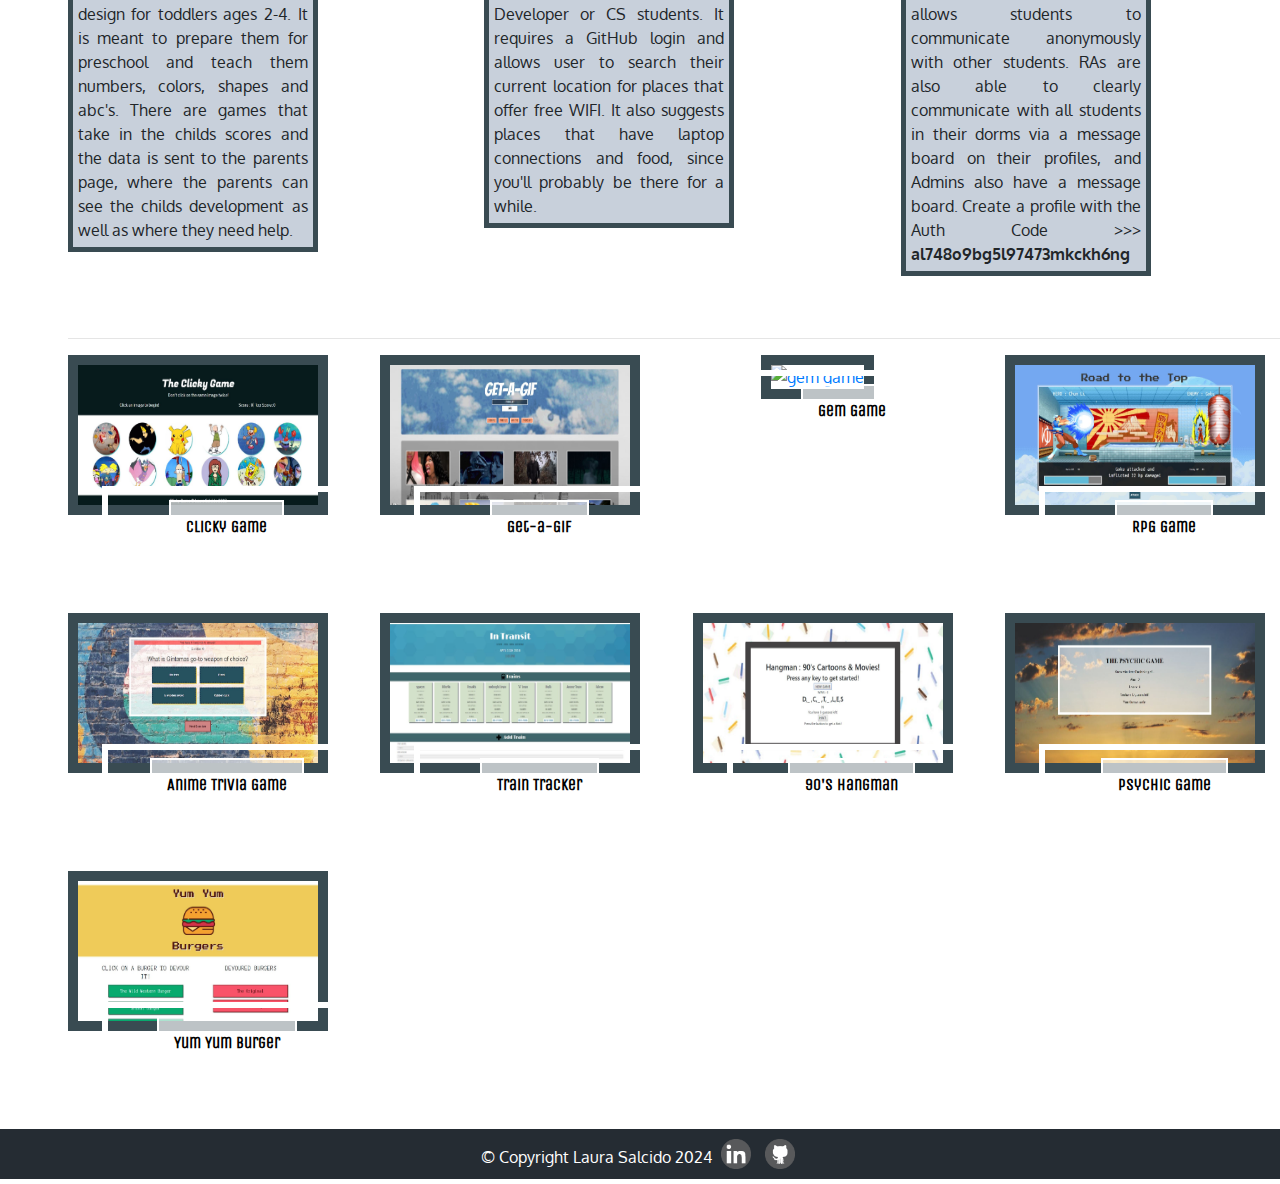
==== commit d49f0c85: "Update index.html" ====
--- a/index.html
+++ b/index.html
@@ -26,9 +26,9 @@
             <li class="nav-item">
                 <a class="nav-link" href="#portfolio">Portfolio</a>
             </li>
-            <li class='nav-item'>
+<!--             <li class='nav-item'>
                 <a class='nav-link' href="http://elzeeandtheweb.com/" target='_blank'>Blog</a>
-            </li>
+            </li> -->
         </ul>
     </nav>
 
@@ -39,7 +39,7 @@
                     <div id='title'>
                         <h1>LAURA SALCIDO</h1>
                         <img class="img-responsive img-circle" id="profilePic" src="assets/images/profilepic.jpg" alt="profile image">
-                        <h3>Full-Stack Web Developer</h3>
+                        <h3>Senior Software Engineer</h3>
                         <p>Contact : </p>
                         <a href="https://www.linkedin.com/in/idlaurasalcido/" target="_blank">
                             <img src="assets/images/linkedin-dreamstale45.png" alt="linkedin" class="social-linkedin-dreamstale45">
@@ -48,8 +48,7 @@
                         <a href="https://github.com/lauras5" target="_blank">
                             <img src="assets/images/github2-dreamstale35.png" alt="github" class="social-github2-dreamstale35">
                         </a>
-
-                        <a href=" https://stackoverflow.com/users/9036358/lauras5" target="_blank">
+<!--                         <a href=" https://stackoverflow.com/users/9036358/lauras5" target="_blank">
                             <img src="assets/images/overflow-dreamstale53.png" alt="linkedin" class="social-overflow-dreamstale53">
                         </a>
 
@@ -59,8 +58,7 @@
 
                         <a href="https://twitter.com/NodeJS_is_life" target="_blank">
                             <img src="./assets/images/twitter-dreamstale71.png" alt="twitter" class="social-overflow-dreamstale53">
-                        </a>
-                        <p>ELZEEANDTHEWEB@GMAIL.COM</p>
+                        </a> -->
                     </div>
                 </div>
             </div>
@@ -73,40 +71,38 @@
                         <div class="col-md-6">
                             <div id="mainContent">
                                 <p>
-                                    I am a full stack developer with focus on MERN stack applications. I have a background in art and architectural/interior
-                                    design. I've always had an eye for design, and I am a natural problem solver. My hobbies
-                                    include reading, playing KenKen and spending time with my family! :D
+                                    I collaborate with cross-functional teams to design and implement cutting-edge features for CPDS (Cloud Platform and Data Services) and IBM Integrated Analytic Systems. I leverage my expertise in Python, AI, and web development to optimize code and enhance system performance, resulting in innovative and reliable solutions that drive business success.
                                 </p>
                                 <p>
-                                    I've always been interested in web development, so I signed up for Coding Boot-camp at UCI and I loved it. Thanks to my hard
-                                    work and determination, I recently got a job as a TA for the next Boot-Camp Cohort. I'm
-                                    currently looking for full-time work as a full-stack developer.
+                                    My passion for technology stems from my education background, which includes a Bachelor's degree in Computer Science from Colorado State University and a Coding Bootcamp from UC Irvine. There, I gained a solid foundation in fundamental and emerging technologies, such as JavaScript, React, Node.js, MongoDB, and SQL. I also developed a keen eye for system scalability and efficiency, as well as a leadership role in managing projects from inception to completion.
                                 </p>
+                                <p>
+                                    What sets me apart is my commitment to leveraging technology for social good. I am particularly fascinated by the intersection of AI and sustainable development, and I am eager to explore opportunities where I can apply my expertise to drive innovation in this area. I am also dedicated to promoting diversity and inclusion within the industry and inspiring others in STEM, especially as a woman in tech. My hobbies include reading, playing KenKen and spending time with my family!
+                                </p>
                             </div>
                         </div>
 
                         <div class="col-md-6">
-                            <h4 id='langTitle'>Languages</h4>
+                            <h4 id='langTitle'>Skills</h4>
                             <div id="languages">
                                 <div class="row">
-
                                     <div class="col-md-6">
                                         <ul>
-                                            <li>HTML & CSS</li>
+                                            <li>Python</li>
+                                            <li>Pandas</li>
+                                            <li>Numpy</li>
                                             <li>JavaScript</li>
-                                            <li>Node.js</li>
-                                            <li>Express.js</li>
-                                            <li>MongoDB</li>
+                                            <li>ReactJS</li>
                                         </ul>
                                     </div>
 
                                     <div class="col-md-6">
                                         <ul>
-                                            <li>Mongoose</li>
-                                            <li>MySQL</li>
-                                            <li>React</li>
-                                            <li>.NET</li>
-                                            <li>C#</li>
+                                            <li>SQL</li>
+                                            <li>Docker</li>
+                                            <li>AWS Cloud</li>
+                                            <li>.RustLang</li>
+                                            <li>Bash</li>
                                         </ul>
                                     </div>
 
@@ -120,12 +116,10 @@
 
             <div class="col-md-12">
                 <div data-spy="scroll" data-target="#navbar-example2" data-offset="0">
-
                     <h2 id="portfolio">Portfolio</h2>
                     <div class="col-md" id="mainContentPortfolio">
                         <div id="portfolio">
                             <div class="row" id='PRows'>
-
                                 <div class="col-md">
                                     <figure>
                                         <a href="https://totsapp.herokuapp.com/" target='_blank'>
@@ -277,7 +271,7 @@
 
         <div class="row">
             <div class="footer">
-                &copy; Copyright Laura Salcido 2018
+                &copy; Copyright Laura Salcido 2024
 
                 <a href="https://www.linkedin.com/in/idlaurasalcido/" target="_blank">
                     <img src="assets/images/linkedin-dreamstale45.png" alt="linkedin" class="social-linkedin-dreamstale45">
@@ -286,8 +280,7 @@
                 <a href="https://github.com/lauras5" target="_blank">
                     <img src="assets/images/github2-dreamstale35.png" alt="github" class="social-github2-dreamstale35">
                 </a>
-
-                <a href=" https://stackoverflow.com/users/9036358/lauras5" target="_blank">
+<!--                 <a href=" https://stackoverflow.com/users/9036358/lauras5" target="_blank">
                     <img src="assets/images/overflow-dreamstale53.png" alt="linkedin" class="social-overflow-dreamstale53">
                 </a>
 
@@ -297,10 +290,10 @@
 
                 <a href="https://twitter.com/NodeJS_is_life" target="_blank">
                     <img src="./assets/images/twitter-dreamstale71.png" alt="twitter" class="social-overflow-dreamstale53">
-                </a>
+                </a> -->
             </div>
         </div>
     </div>
 </body>
 
-</html>+</html>
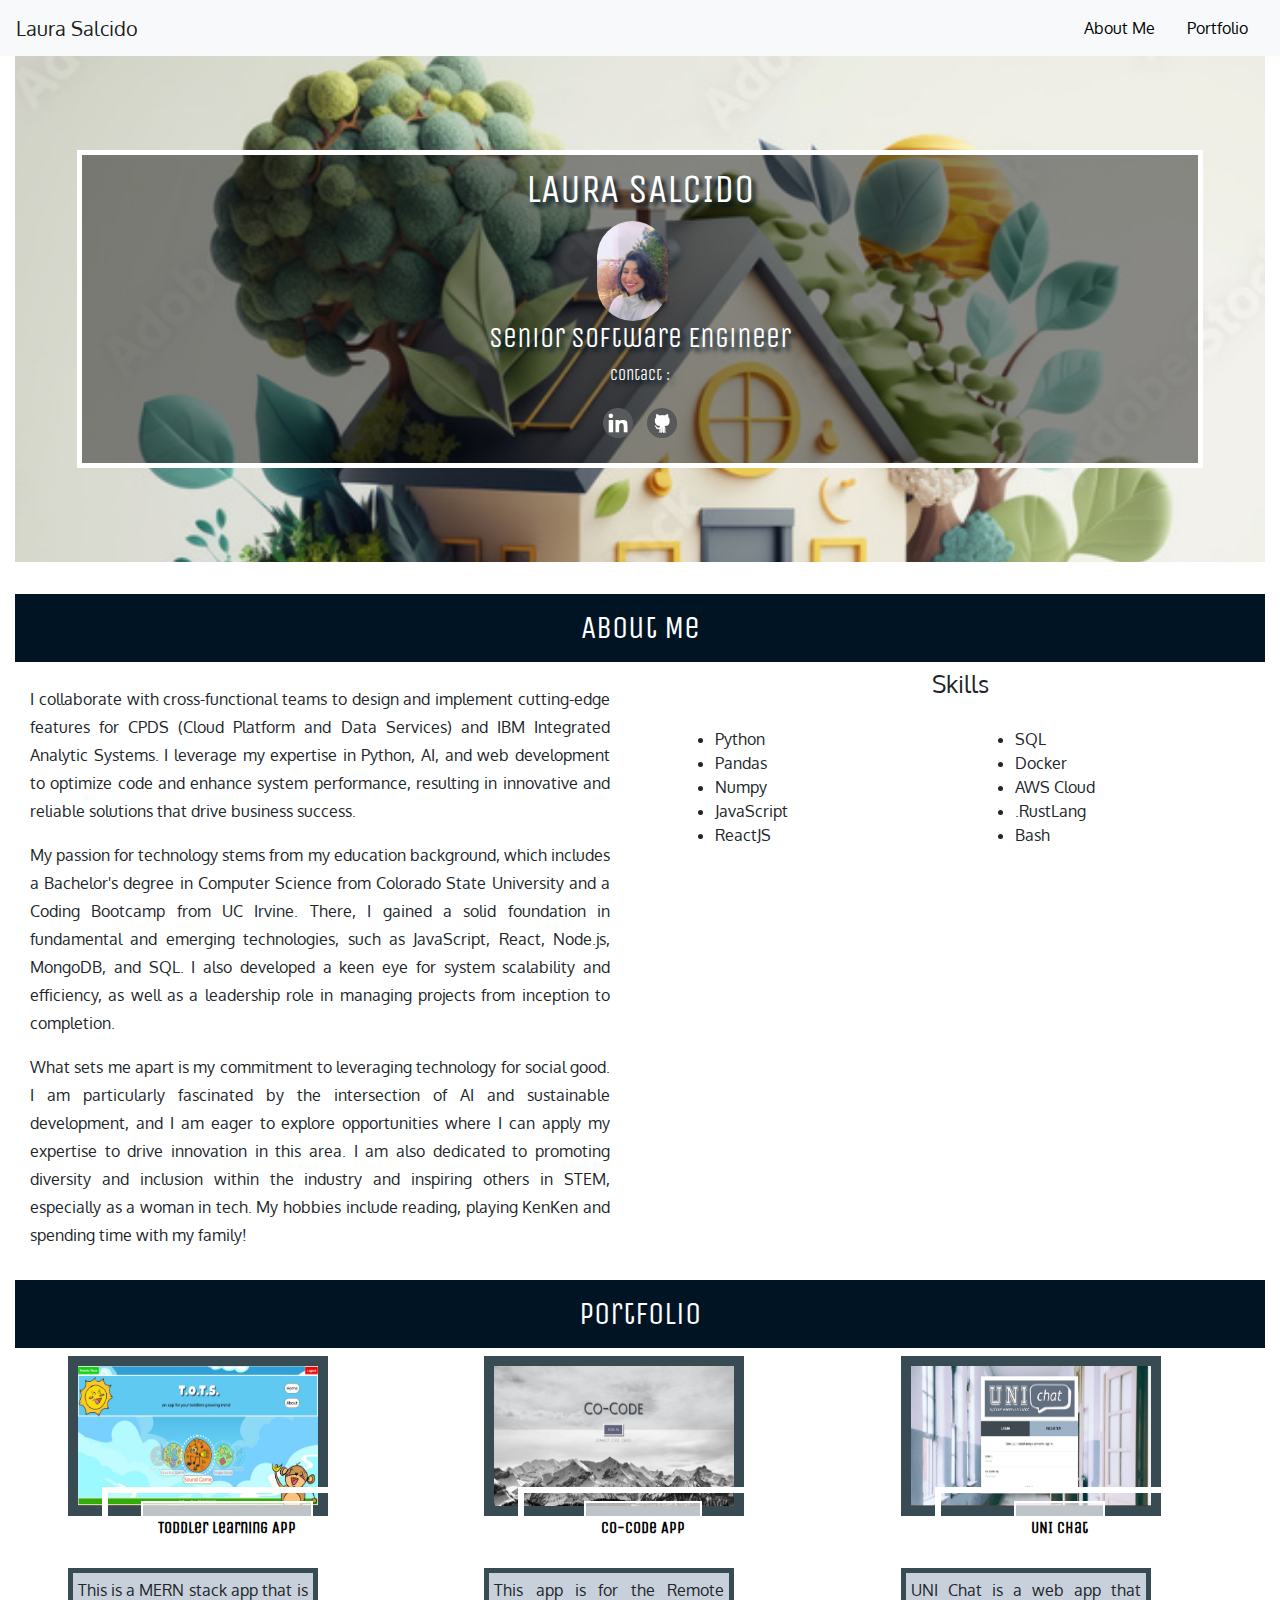
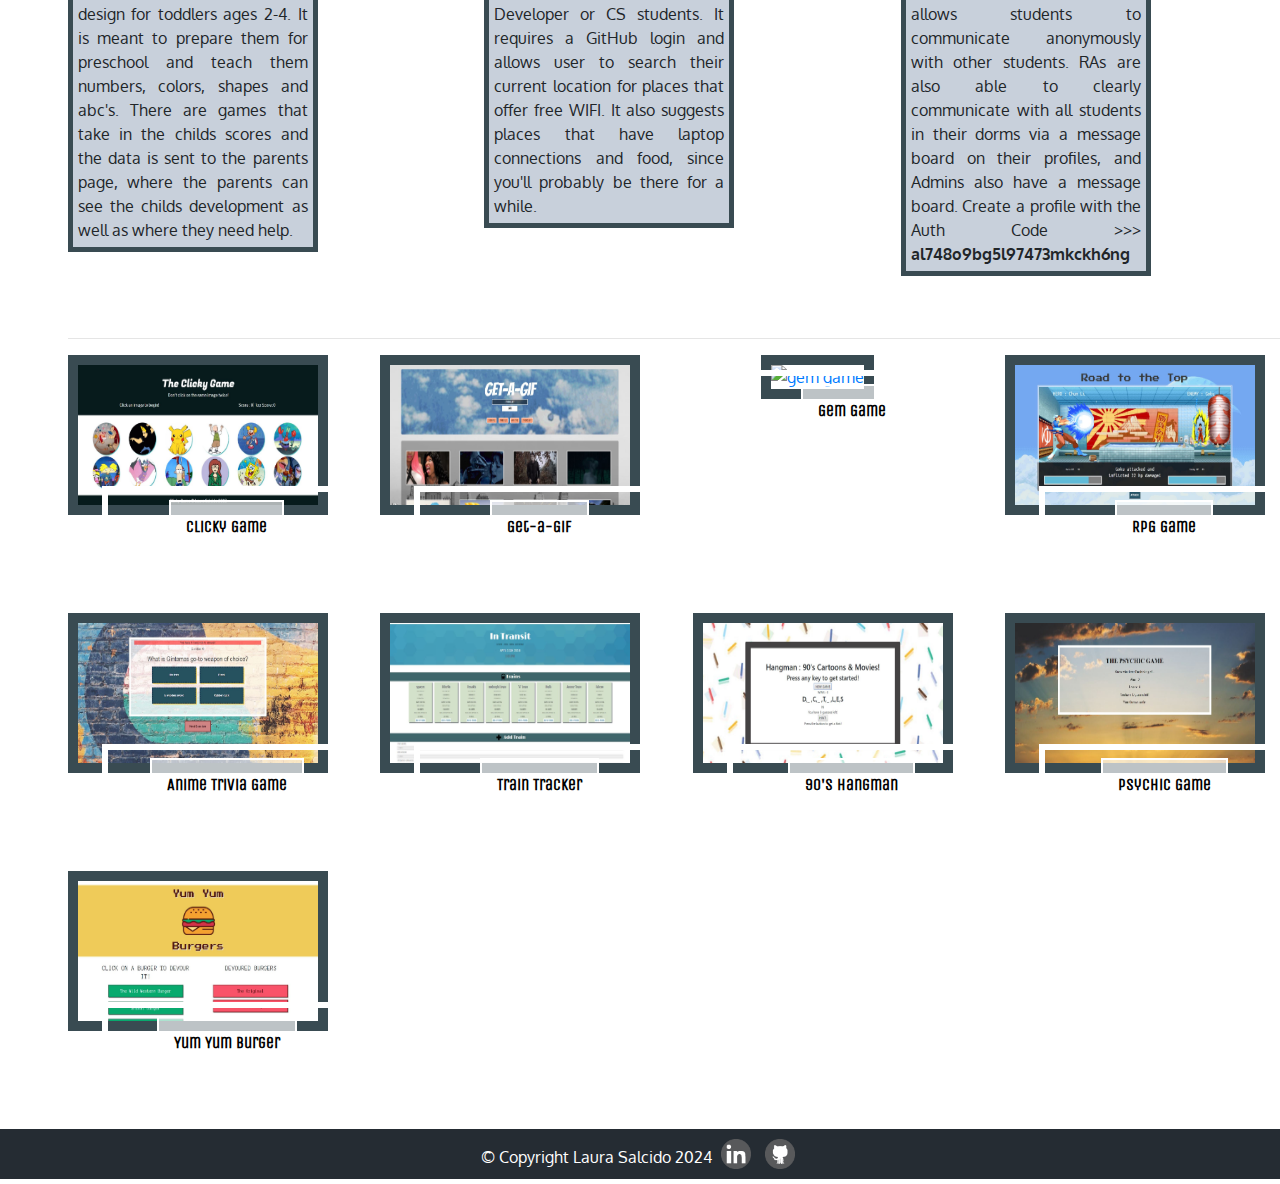
==== commit 692d28b8: "Update bg image, remove unused assets." ====
--- a/index.html
+++ b/index.html
@@ -38,7 +38,7 @@
                 <div class="jumbotron">
                     <div id='title'>
                         <h1>LAURA SALCIDO</h1>
-                        <img class="img-responsive img-circle" id="profilePic" src="assets/images/profilepic.jpg" alt="profile image">
+                        <img class="img-responsive img-circle" id="profilePic" src="assets/images/pfp.jpg" alt="profile image">
                         <h3>Senior Software Engineer</h3>
                         <p>Contact : </p>
                         <a href="https://www.linkedin.com/in/idlaurasalcido/" target="_blank">
--- a/assets/style/style.css
+++ b/assets/style/style.css
@@ -44,7 +44,7 @@
 }
 
 .jumbotron {
-    background-image: url('../images/bg.jpeg');
+    background-image: url('../images/eco_image.jpeg');
     background-repeat: no-repeat;
     background-size: cover;
     background-attachment: fixed;
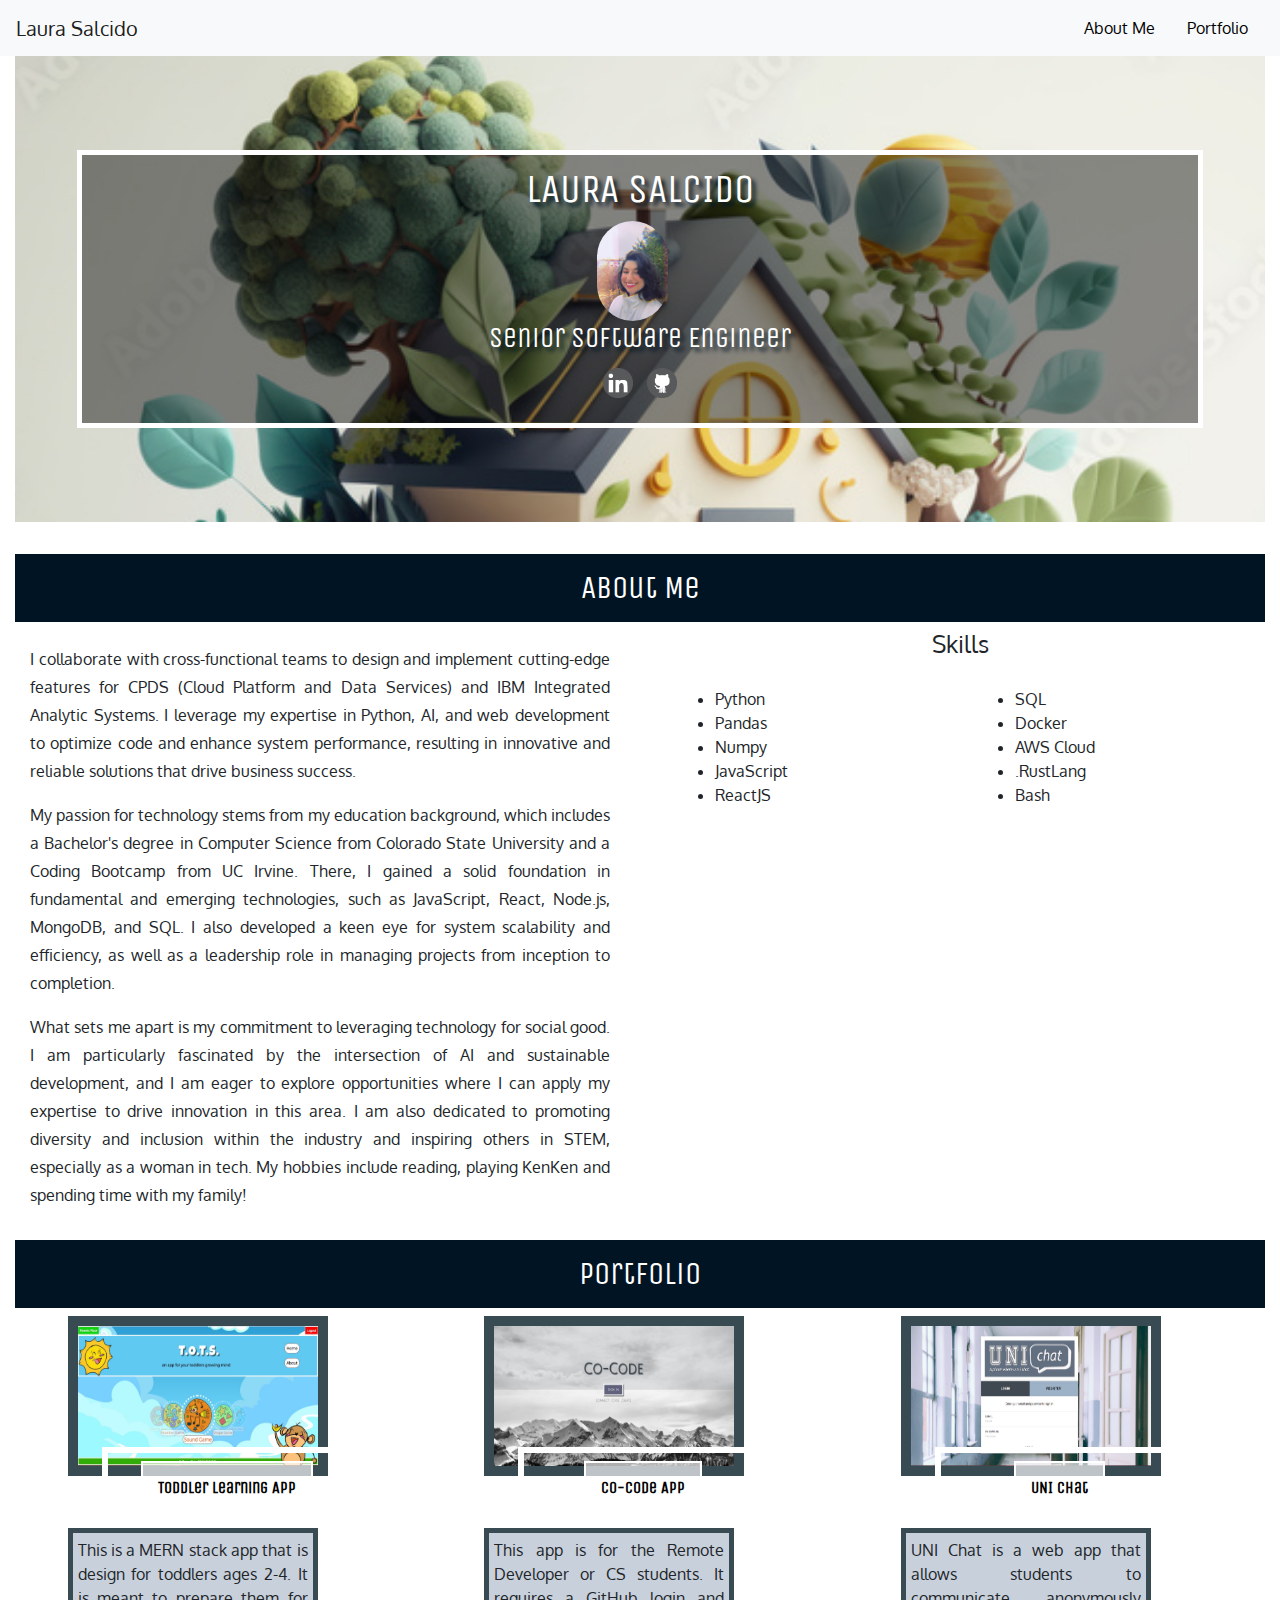
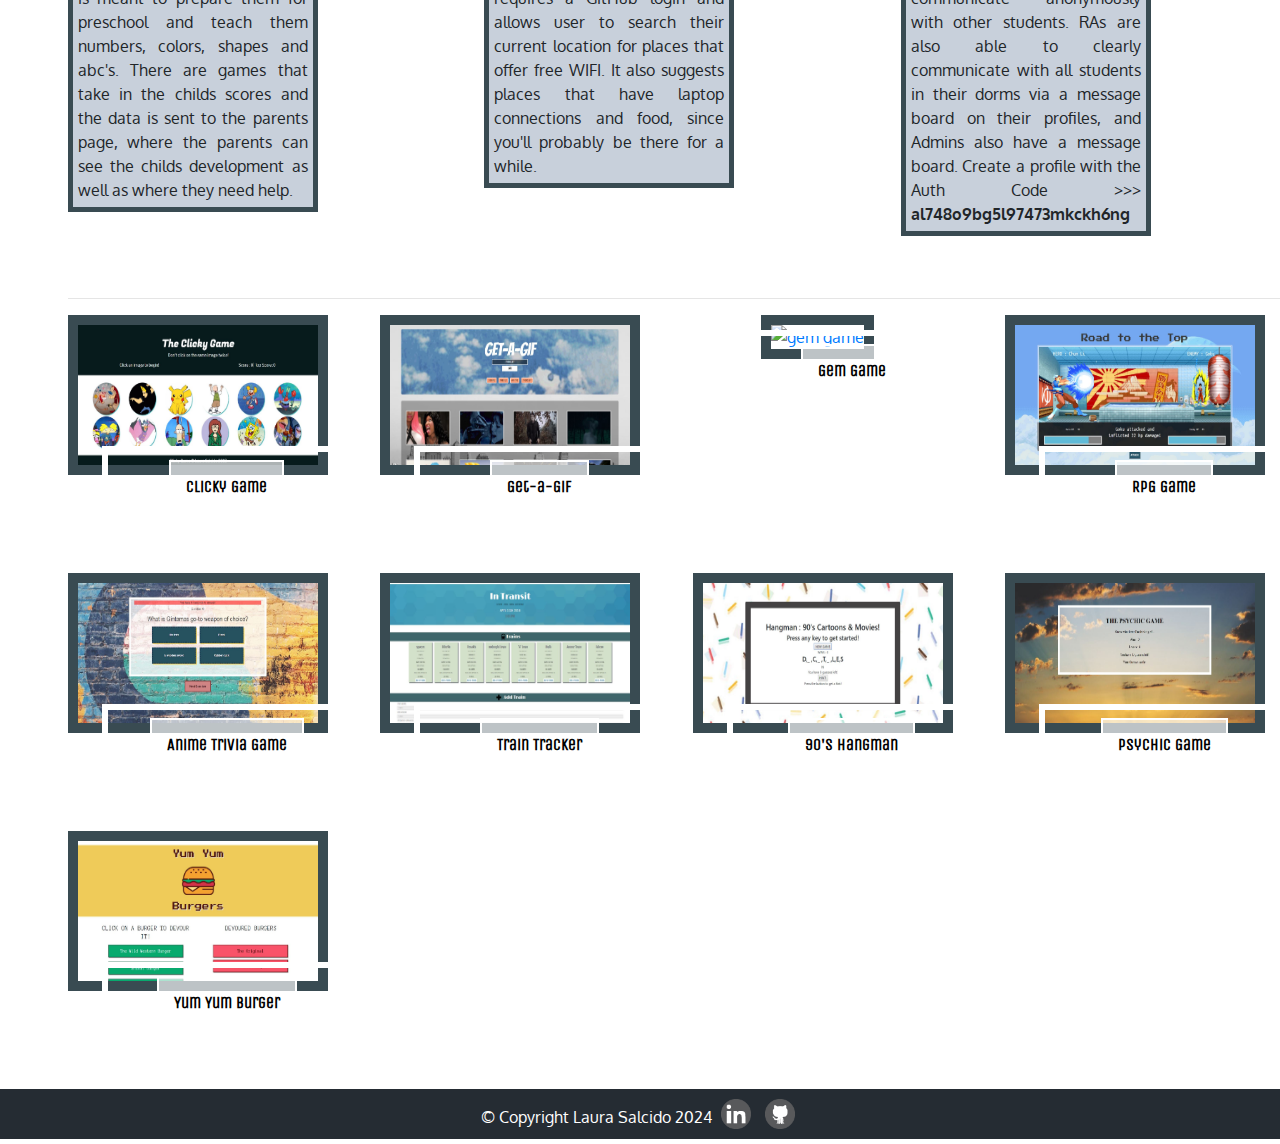
==== commit 561abc38: "Fix css link." ====
--- a/index.html
+++ b/index.html
@@ -40,11 +40,9 @@
                         <h1>LAURA SALCIDO</h1>
                         <img class="img-responsive img-circle" id="profilePic" src="assets/images/pfp.jpg" alt="profile image">
                         <h3>Senior Software Engineer</h3>
-                        <p>Contact : </p>
                         <a href="https://www.linkedin.com/in/idlaurasalcido/" target="_blank">
                             <img src="assets/images/linkedin-dreamstale45.png" alt="linkedin" class="social-linkedin-dreamstale45">
                         </a>
-
                         <a href="https://github.com/lauras5" target="_blank">
                             <img src="assets/images/github2-dreamstale35.png" alt="github" class="social-github2-dreamstale35">
                         </a>
--- a/assets/style/style.css
+++ b/assets/style/style.css
@@ -1,5 +1,4 @@
 body {
-    /* background-image: url("../images/mountain.jpeg"); */
     background-color: white;
     background-repeat: no-repeat;
     background-size: cover;
@@ -63,8 +62,6 @@
     margin:30px;
 }
 
-
-
 li a {
     text-decoration: none;
     color:black;
@@ -83,7 +80,6 @@
     text-align: center;
     font-family: 'Unica One', cursive;
     background-color: #f8f9fa80;
-    /* color: white; */
     border: 4px solid white;
 }
 
@@ -91,9 +87,7 @@
     height: 100px;
     border-radius: 1000px;
     position: relative;
-    /* top: -10px; */
     z-index: 1;
-    /* border: 3px solid rgb(248, 246, 246); */
     margin-right: 15px;
 }
 
@@ -133,7 +127,7 @@
 }
 
 figcaption {
-    background-image: url('../images/bg2.jpeg');
+    background-image: url('../images/eco_image.jpeg');
     background-attachment: fixed;
     position: relative;
     top: -29px;
